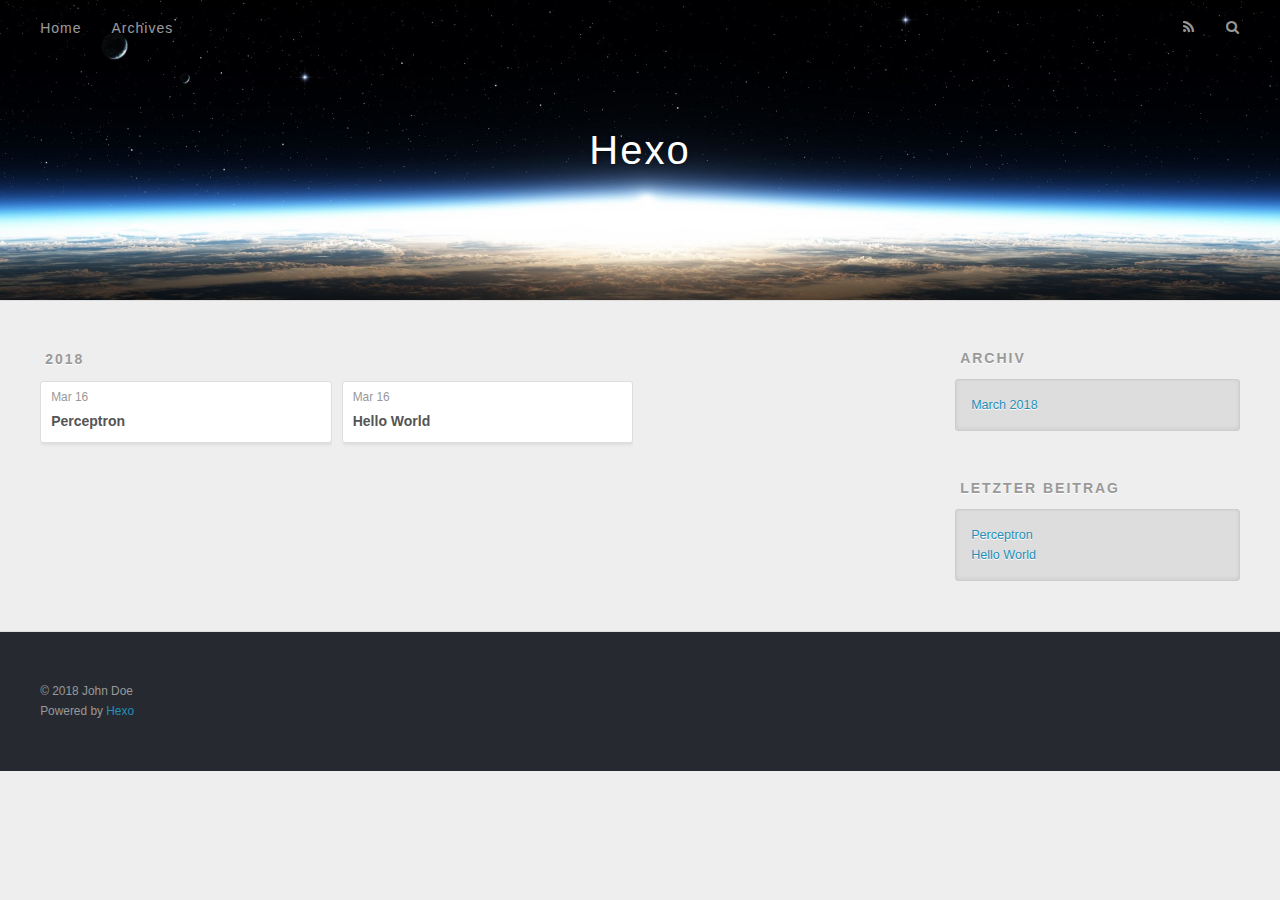
==== archives/index.html @ eaf39b30 "Site updated: 2018-03-16 14:54:07" ====
<!DOCTYPE html>
<html>
<head>
  <meta charset="utf-8">
  

  
  <title>Archiv | Hexo</title>
  <meta name="viewport" content="width=device-width, initial-scale=1, maximum-scale=1">
  <meta property="og:type" content="website">
<meta property="og:title" content="Hexo">
<meta property="og:url" content="http://yoursite.com/archives/index.html">
<meta property="og:site_name" content="Hexo">
<meta name="twitter:card" content="summary">
<meta name="twitter:title" content="Hexo">
  
    <link rel="alternate" href="/atom.xml" title="Hexo" type="application/atom+xml">
  
  
    <link rel="icon" href="/favicon.png">
  
  
    <link href="//fonts.googleapis.com/css?family=Source+Code+Pro" rel="stylesheet" type="text/css">
  
  <link rel="stylesheet" href="/css/style.css">
</head>

<body>
  <div id="container">
    <div id="wrap">
      <header id="header">
  <div id="banner"></div>
  <div id="header-outer" class="outer">
    <div id="header-title" class="inner">
      <h1 id="logo-wrap">
        <a href="/" id="logo">Hexo</a>
      </h1>
      
    </div>
    <div id="header-inner" class="inner">
      <nav id="main-nav">
        <a id="main-nav-toggle" class="nav-icon"></a>
        
          <a class="main-nav-link" href="/">Home</a>
        
          <a class="main-nav-link" href="/archives">Archives</a>
        
      </nav>
      <nav id="sub-nav">
        
          <a id="nav-rss-link" class="nav-icon" href="/atom.xml" title="RSS Feed"></a>
        
        <a id="nav-search-btn" class="nav-icon" title="Suche"></a>
      </nav>
      <div id="search-form-wrap">
        <form action="//google.com/search" method="get" accept-charset="UTF-8" class="search-form"><input type="search" name="q" class="search-form-input" placeholder="Search"><button type="submit" class="search-form-submit">&#xF002;</button><input type="hidden" name="sitesearch" value="http://yoursite.com"></form>
      </div>
    </div>
  </div>
</header>
      <div class="outer">
        <section id="main">
  
  
    
    
      
      
      <section class="archives-wrap">
        <div class="archive-year-wrap">
          <a href="/archives/2018" class="archive-year">2018</a>
        </div>
        <div class="archives">
    
    <article class="archive-article archive-type-post">
  <div class="archive-article-inner">
    <header class="archive-article-header">
      <a href="/2018/03/16/Perceptron/" class="archive-article-date">
  <time datetime="2018-03-16T06:49:03.000Z" itemprop="datePublished">Mar 16</time>
</a>
      
  
    <h1 itemprop="name">
      <a class="archive-article-title" href="/2018/03/16/Perceptron/">Perceptron</a>
    </h1>
  

    </header>
  </div>
</article>
  
    
    
    <article class="archive-article archive-type-post">
  <div class="archive-article-inner">
    <header class="archive-article-header">
      <a href="/2018/03/16/hello-world/" class="archive-article-date">
  <time datetime="2018-03-16T02:25:37.975Z" itemprop="datePublished">Mar 16</time>
</a>
      
  
    <h1 itemprop="name">
      <a class="archive-article-title" href="/2018/03/16/hello-world/">Hello World</a>
    </h1>
  

    </header>
  </div>
</article>
  
  
    </div></section>
  


</section>
        
          <aside id="sidebar">
  
    

  
    

  
    
  
    
  <div class="widget-wrap">
    <h3 class="widget-title">Archiv</h3>
    <div class="widget">
      <ul class="archive-list"><li class="archive-list-item"><a class="archive-list-link" href="/archives/2018/03/">March 2018</a></li></ul>
    </div>
  </div>


  
    
  <div class="widget-wrap">
    <h3 class="widget-title">letzter Beitrag</h3>
    <div class="widget">
      <ul>
        
          <li>
            <a href="/2018/03/16/Perceptron/">Perceptron</a>
          </li>
        
          <li>
            <a href="/2018/03/16/hello-world/">Hello World</a>
          </li>
        
      </ul>
    </div>
  </div>

  
</aside>
        
      </div>
      <footer id="footer">
  
  <div class="outer">
    <div id="footer-info" class="inner">
      &copy; 2018 John Doe<br>
      Powered by <a href="http://hexo.io/" target="_blank">Hexo</a>
    </div>
  </div>
</footer>
    </div>
    <nav id="mobile-nav">
  
    <a href="/" class="mobile-nav-link">Home</a>
  
    <a href="/archives" class="mobile-nav-link">Archives</a>
  
</nav>
    

<script src="//ajax.googleapis.com/ajax/libs/jquery/2.0.3/jquery.min.js"></script>


  <link rel="stylesheet" href="/fancybox/jquery.fancybox.css">
  <script src="/fancybox/jquery.fancybox.pack.js"></script>


<script src="/js/script.js"></script>



  </div>
</body>
</html>
---- css/style.css ----
body {
  width: 100%;
}
body:before,
body:after {
  content: "";
  display: table;
}
body:after {
  clear: both;
}
html,
body,
div,
span,
applet,
object,
iframe,
h1,
h2,
h3,
h4,
h5,
h6,
p,
blockquote,
pre,
a,
abbr,
acronym,
address,
big,
cite,
code,
del,
dfn,
em,
img,
ins,
kbd,
q,
s,
samp,
small,
strike,
strong,
sub,
sup,
tt,
var,
dl,
dt,
dd,
ol,
ul,
li,
fieldset,
form,
label,
legend,
table,
caption,
tbody,
tfoot,
thead,
tr,
th,
td {
  margin: 0;
  padding: 0;
  border: 0;
  outline: 0;
  font-weight: inherit;
  font-style: inherit;
  font-family: inherit;
  font-size: 100%;
  vertical-align: baseline;
}
body {
  line-height: 1;
  color: #000;
  background: #fff;
}
ol,
ul {
  list-style: none;
}
table {
  border-collapse: separate;
  border-spacing: 0;
  vertical-align: middle;
}
caption,
th,
td {
  text-align: left;
  font-weight: normal;
  vertical-align: middle;
}
a img {
  border: none;
}
input,
button {
  margin: 0;
  padding: 0;
}
input::-moz-focus-inner,
button::-moz-focus-inner {
  border: 0;
  padding: 0;
}
@font-face {
  font-family: FontAwesome;
  font-style: normal;
  font-weight: normal;
  src: url("fonts/fontawesome-webfont.eot?v=#4.0.3");
  src: url("fonts/fontawesome-webfont.eot?#iefix&v=#4.0.3") format("embedded-opentype"), url("fonts/fontawesome-webfont.woff?v=#4.0.3") format("woff"), url("fonts/fontawesome-webfont.ttf?v=#4.0.3") format("truetype"), url("fonts/fontawesome-webfont.svg#fontawesomeregular?v=#4.0.3") format("svg");
}
html,
body,
#container {
  height: 100%;
}
body {
  background: #eee;
  font: 14px -apple-system, BlinkMacSystemFont, "Segoe UI", "Roboto", "Oxygen", "Ubuntu", "Cantarell", "Fira Sans", "Droid Sans", "Helvetica Neue", sans-serif;
  -webkit-text-size-adjust: 100%;
}
.outer {
  max-width: 1220px;
  margin: 0 auto;
  padding: 0 20px;
}
.outer:before,
.outer:after {
  content: "";
  display: table;
}
.outer:after {
  clear: both;
}
.inner {
  display: inline;
  float: left;
  width: 98.33333333333333%;
  margin: 0 0.833333333333333%;
}
.left,
.alignleft {
  float: left;
}
.right,
.alignright {
  float: right;
}
.clear {
  clear: both;
}
#container {
  position: relative;
}
.mobile-nav-on {
  overflow: hidden;
}
#wrap {
  height: 100%;
  width: 100%;
  position: absolute;
  top: 0;
  left: 0;
  -webkit-transition: 0.2s ease-out;
  -moz-transition: 0.2s ease-out;
  -ms-transition: 0.2s ease-out;
  transition: 0.2s ease-out;
  z-index: 1;
  background: #eee;
}
.mobile-nav-on #wrap {
  left: 280px;
}
@media screen and (min-width: 768px) {
  #main {
    display: inline;
    float: left;
    width: 73.33333333333333%;
    margin: 0 0.833333333333333%;
  }
}
.article-date,
.article-category-link,
.archive-year,
.widget-title {
  text-decoration: none;
  text-transform: uppercase;
  letter-spacing: 2px;
  color: #999;
  margin-bottom: 1em;
  margin-left: 5px;
  line-height: 1em;
  text-shadow: 0 1px #fff;
  font-weight: bold;
}
.article-inner,
.archive-article-inner {
  background: #fff;
  -webkit-box-shadow: 1px 2px 3px #ddd;
  box-shadow: 1px 2px 3px #ddd;
  border: 1px solid #ddd;
  border-radius: 3px;
}
.article-entry h1,
.widget h1 {
  font-size: 2em;
}
.article-entry h2,
.widget h2 {
  font-size: 1.5em;
}
.article-entry h3,
.widget h3 {
  font-size: 1.3em;
}
.article-entry h4,
.widget h4 {
  font-size: 1.2em;
}
.article-entry h5,
.widget h5 {
  font-size: 1em;
}
.article-entry h6,
.widget h6 {
  font-size: 1em;
  color: #999;
}
.article-entry hr,
.widget hr {
  border: 1px dashed #ddd;
}
.article-entry strong,
.widget strong {
  font-weight: bold;
}
.article-entry em,
.widget em,
.article-entry cite,
.widget cite {
  font-style: italic;
}
.article-entry sup,
.widget sup,
.article-entry sub,
.widget sub {
  font-size: 0.75em;
  line-height: 0;
  position: relative;
  vertical-align: baseline;
}
.article-entry sup,
.widget sup {
  top: -0.5em;
}
.article-entry sub,
.widget sub {
  bottom: -0.2em;
}
.article-entry small,
.widget small {
  font-size: 0.85em;
}
.article-entry acronym,
.widget acronym,
.article-entry abbr,
.widget abbr {
  border-bottom: 1px dotted;
}
.article-entry ul,
.widget ul,
.article-entry ol,
.widget ol,
.article-entry dl,
.widget dl {
  margin: 0 20px;
  line-height: 1.6em;
}
.article-entry ul ul,
.widget ul ul,
.article-entry ol ul,
.widget ol ul,
.article-entry ul ol,
.widget ul ol,
.article-entry ol ol,
.widget ol ol {
  margin-top: 0;
  margin-bottom: 0;
}
.article-entry ul,
.widget ul {
  list-style: disc;
}
.article-entry ol,
.widget ol {
  list-style: decimal;
}
.article-entry dt,
.widget dt {
  font-weight: bold;
}
#header {
  height: 300px;
  position: relative;
  border-bottom: 1px solid #ddd;
}
#header:before,
#header:after {
  content: "";
  position: absolute;
  left: 0;
  right: 0;
  height: 40px;
}
#header:before {
  top: 0;
  background: -webkit-linear-gradient(rgba(0,0,0,0.2), transparent);
  background: -moz-linear-gradient(rgba(0,0,0,0.2), transparent);
  background: -ms-linear-gradient(rgba(0,0,0,0.2), transparent);
  background: linear-gradient(rgba(0,0,0,0.2), transparent);
}
#header:after {
  bottom: 0;
  background: -webkit-linear-gradient(transparent, rgba(0,0,0,0.2));
  background: -moz-linear-gradient(transparent, rgba(0,0,0,0.2));
  background: -ms-linear-gradient(transparent, rgba(0,0,0,0.2));
  background: linear-gradient(transparent, rgba(0,0,0,0.2));
}
#header-outer {
  height: 100%;
  position: relative;
}
#header-inner {
  position: relative;
  overflow: hidden;
}
#banner {
  position: absolute;
  top: 0;
  left: 0;
  width: 100%;
  height: 100%;
  background: url("images/banner.jpg") center #000;
  -webkit-background-size: cover;
  -moz-background-size: cover;
  background-size: cover;
  z-index: -1;
}
#header-title {
  text-align: center;
  height: 40px;
  position: absolute;
  top: 50%;
  left: 0;
  margin-top: -20px;
}
#logo,
#subtitle {
  text-decoration: none;
  color: #fff;
  font-weight: 300;
  text-shadow: 0 1px 4px rgba(0,0,0,0.3);
}
#logo {
  font-size: 40px;
  line-height: 40px;
  letter-spacing: 2px;
}
#subtitle {
  font-size: 16px;
  line-height: 16px;
  letter-spacing: 1px;
}
#subtitle-wrap {
  margin-top: 16px;
}
#main-nav {
  float: left;
  margin-left: -15px;
}
.nav-icon,
.main-nav-link {
  float: left;
  color: #fff;
  opacity: 0.6;
  text-decoration: none;
  text-shadow: 0 1px rgba(0,0,0,0.2);
  -webkit-transition: opacity 0.2s;
  -moz-transition: opacity 0.2s;
  -ms-transition: opacity 0.2s;
  transition: opacity 0.2s;
  display: block;
  padding: 20px 15px;
}
.nav-icon:hover,
.main-nav-link:hover {
  opacity: 1;
}
.nav-icon {
  font-family: FontAwesome;
  text-align: center;
  font-size: 14px;
  width: 14px;
  height: 14px;
  padding: 20px 15px;
  position: relative;
  cursor: pointer;
}
.main-nav-link {
  font-weight: 300;
  letter-spacing: 1px;
}
@media screen and (max-width: 479px) {
  .main-nav-link {
    display: none;
  }
}
#main-nav-toggle {
  display: none;
}
#main-nav-toggle:before {
  content: "\f0c9";
}
@media screen and (max-width: 479px) {
  #main-nav-toggle {
    display: block;
  }
}
#sub-nav {
  float: right;
  margin-right: -15px;
}
#nav-rss-link:before {
  content: "\f09e";
}
#nav-search-btn:before {
  content: "\f002";
}
#search-form-wrap {
  position: absolute;
  top: 15px;
  width: 150px;
  height: 30px;
  right: -150px;
  opacity: 0;
  -webkit-transition: 0.2s ease-out;
  -moz-transition: 0.2s ease-out;
  -ms-transition: 0.2s ease-out;
  transition: 0.2s ease-out;
}
#search-form-wrap.on {
  opacity: 1;
  right: 0;
}
@media screen and (max-width: 479px) {
  #search-form-wrap {
    width: 100%;
    right: -100%;
  }
}
.search-form {
  position: absolute;
  top: 0;
  left: 0;
  right: 0;
  background: #fff;
  padding: 5px 15px;
  border-radius: 15px;
  -webkit-box-shadow: 0 0 10px rgba(0,0,0,0.3);
  box-shadow: 0 0 10px rgba(0,0,0,0.3);
}
.search-form-input {
  border: none;
  background: none;
  color: #555;
  width: 100%;
  font: 13px -apple-system, BlinkMacSystemFont, "Segoe UI", "Roboto", "Oxygen", "Ubuntu", "Cantarell", "Fira Sans", "Droid Sans", "Helvetica Neue", sans-serif;
  outline: none;
}
.search-form-input::-webkit-search-results-decoration,
.search-form-input::-webkit-search-cancel-button {
  -webkit-appearance: none;
}
.search-form-submit {
  position: absolute;
  top: 50%;
  right: 10px;
  margin-top: -7px;
  font: 13px FontAwesome;
  border: none;
  background: none;
  color: #bbb;
  cursor: pointer;
}
.search-form-submit:hover,
.search-form-submit:focus {
  color: #777;
}
.article {
  margin: 50px 0;
}
.article-inner {
  overflow: hidden;
}
.article-meta:before,
.article-meta:after {
  content: "";
  display: table;
}
.article-meta:after {
  clear: both;
}
.article-date {
  float: left;
}
.article-category {
  float: left;
  line-height: 1em;
  color: #ccc;
  text-shadow: 0 1px #fff;
  margin-left: 8px;
}
.article-category:before {
  content: "\2022";
}
.article-category-link {
  margin: 0 12px 1em;
}
.article-header {
  padding: 20px 20px 0;
}
.article-title {
  text-decoration: none;
  font-size: 2em;
  font-weight: bold;
  color: #555;
  line-height: 1.1em;
  -webkit-transition: color 0.2s;
  -moz-transition: color 0.2s;
  -ms-transition: color 0.2s;
  transition: color 0.2s;
}
a.article-title:hover {
  color: #258fb8;
}
.article-entry {
  color: #555;
  padding: 0 20px;
}
.article-entry:before,
.article-entry:after {
  content: "";
  display: table;
}
.article-entry:after {
  clear: both;
}
.article-entry p,
.article-entry table {
  line-height: 1.6em;
  margin: 1.6em 0;
}
.article-entry h1,
.article-entry h2,
.article-entry h3,
.article-entry h4,
.article-entry h5,
.article-entry h6 {
  font-weight: bold;
}
.article-entry h1,
.article-entry h2,
.article-entry h3,
.article-entry h4,
.article-entry h5,
.article-entry h6 {
  line-height: 1.1em;
  margin: 1.1em 0;
}
.article-entry a {
  color: #258fb8;
  text-decoration: none;
}
.article-entry a:hover {
  text-decoration: underline;
}
.article-entry ul,
.article-entry ol,
.article-entry dl {
  margin-top: 1.6em;
  margin-bottom: 1.6em;
}
.article-entry img,
.article-entry video {
  max-width: 100%;
  height: auto;
  display: block;
  margin: auto;
}
.article-entry iframe {
  border: none;
}
.article-entry table {
  width: 100%;
  border-collapse: collapse;
  border-spacing: 0;
}
.article-entry th {
  font-weight: bold;
  border-bottom: 3px solid #ddd;
  padding-bottom: 0.5em;
}
.article-entry td {
  border-bottom: 1px solid #ddd;
  padding: 10px 0;
}
.article-entry blockquote {
  font-family: Georgia, "Times New Roman", serif;
  font-size: 1.4em;
  margin: 1.6em 20px;
  text-align: center;
}
.article-entry blockquote footer {
  font-size: 14px;
  margin: 1.6em 0;
  font-family: -apple-system, BlinkMacSystemFont, "Segoe UI", "Roboto", "Oxygen", "Ubuntu", "Cantarell", "Fira Sans", "Droid Sans", "Helvetica Neue", sans-serif;
}
.article-entry blockquote footer cite:before {
  content: "—";
  padding: 0 0.5em;
}
.article-entry .pullquote {
  text-align: left;
  width: 45%;
  margin: 0;
}
.article-entry .pullquote.left {
  margin-left: 0.5em;
  margin-right: 1em;
}
.article-entry .pullquote.right {
  margin-right: 0.5em;
  margin-left: 1em;
}
.article-entry .caption {
  color: #999;
  display: block;
  font-size: 0.9em;
  margin-top: 0.5em;
  position: relative;
  text-align: center;
}
.article-entry .video-container {
  position: relative;
  padding-top: 56.25%;
  height: 0;
  overflow: hidden;
}
.article-entry .video-container iframe,
.article-entry .video-container object,
.article-entry .video-container embed {
  position: absolute;
  top: 0;
  left: 0;
  width: 100%;
  height: 100%;
  margin-top: 0;
}
.article-more-link a {
  display: inline-block;
  line-height: 1em;
  padding: 6px 15px;
  border-radius: 15px;
  background: #eee;
  color: #999;
  text-shadow: 0 1px #fff;
  text-decoration: none;
}
.article-more-link a:hover {
  background: #258fb8;
  color: #fff;
  text-decoration: none;
  text-shadow: 0 1px #1e7293;
}
.article-footer {
  font-size: 0.85em;
  line-height: 1.6em;
  border-top: 1px solid #ddd;
  padding-top: 1.6em;
  margin: 0 20px 20px;
}
.article-footer:before,
.article-footer:after {
  content: "";
  display: table;
}
.article-footer:after {
  clear: both;
}
.article-footer a {
  color: #999;
  text-decoration: none;
}
.article-footer a:hover {
  color: #555;
}
.article-tag-list-item {
  float: left;
  margin-right: 10px;
}
.article-tag-list-link:before {
  content: "#";
}
.article-comment-link {
  float: right;
}
.article-comment-link:before {
  content: "\f075";
  font-family: FontAwesome;
  padding-right: 8px;
}
.article-share-link {
  cursor: pointer;
  float: right;
  margin-left: 20px;
}
.article-share-link:before {
  content: "\f064";
  font-family: FontAwesome;
  padding-right: 6px;
}
#article-nav {
  position: relative;
}
#article-nav:before,
#article-nav:after {
  content: "";
  display: table;
}
#article-nav:after {
  clear: both;
}
@media screen and (min-width: 768px) {
  #article-nav {
    margin: 50px 0;
  }
  #article-nav:before {
    width: 8px;
    height: 8px;
    position: absolute;
    top: 50%;
    left: 50%;
    margin-top: -4px;
    margin-left: -4px;
    content: "";
    border-radius: 50%;
    background: #ddd;
    -webkit-box-shadow: 0 1px 2px #fff;
    box-shadow: 0 1px 2px #fff;
  }
}
.article-nav-link-wrap {
  text-decoration: none;
  text-shadow: 0 1px #fff;
  color: #999;
  -webkit-box-sizing: border-box;
  -moz-box-sizing: border-box;
  box-sizing: border-box;
  margin-top: 50px;
  text-align: center;
  display: block;
}
.article-nav-link-wrap:hover {
  color: #555;
}
@media screen and (min-width: 768px) {
  .article-nav-link-wrap {
    width: 50%;
    margin-top: 0;
  }
}
@media screen and (min-width: 768px) {
  #article-nav-newer {
    float: left;
    text-align: right;
    padding-right: 20px;
  }
}
@media screen and (min-width: 768px) {
  #article-nav-older {
    float: right;
    text-align: left;
    padding-left: 20px;
  }
}
.article-nav-caption {
  text-transform: uppercase;
  letter-spacing: 2px;
  color: #ddd;
  line-height: 1em;
  font-weight: bold;
}
#article-nav-newer .article-nav-caption {
  margin-right: -2px;
}
.article-nav-title {
  font-size: 0.85em;
  line-height: 1.6em;
  margin-top: 0.5em;
}
.article-share-box {
  position: absolute;
  display: none;
  background: #fff;
  -webkit-box-shadow: 1px 2px 10px rgba(0,0,0,0.2);
  box-shadow: 1px 2px 10px rgba(0,0,0,0.2);
  border-radius: 3px;
  margin-left: -145px;
  overflow: hidden;
  z-index: 1;
}
.article-share-box.on {
  display: block;
}
.article-share-input {
  width: 100%;
  background: none;
  -webkit-box-sizing: border-box;
  -moz-box-sizing: border-box;
  box-sizing: border-box;
  font: 14px -apple-system, BlinkMacSystemFont, "Segoe UI", "Roboto", "Oxygen", "Ubuntu", "Cantarell", "Fira Sans", "Droid Sans", "Helvetica Neue", sans-serif;
  padding: 0 15px;
  color: #555;
  outline: none;
  border: 1px solid #ddd;
  border-radius: 3px 3px 0 0;
  height: 36px;
  line-height: 36px;
}
.article-share-links {
  background: #eee;
}
.article-share-links:before,
.article-share-links:after {
  content: "";
  display: table;
}
.article-share-links:after {
  clear: both;
}
.article-share-twitter,
.article-share-facebook,
.article-share-pinterest,
.article-share-google {
  width: 50px;
  height: 36px;
  display: block;
  float: left;
  position: relative;
  color: #999;
  text-shadow: 0 1px #fff;
}
.article-share-twitter:before,
.article-share-facebook:before,
.article-share-pinterest:before,
.article-share-google:before {
  font-size: 20px;
  font-family: FontAwesome;
  width: 20px;
  height: 20px;
  position: absolute;
  top: 50%;
  left: 50%;
  margin-top: -10px;
  margin-left: -10px;
  text-align: center;
}
.article-share-twitter:hover,
.article-share-facebook:hover,
.article-share-pinterest:hover,
.article-share-google:hover {
  color: #fff;
}
.article-share-twitter:before {
  content: "\f099";
}
.article-share-twitter:hover {
  background: #00aced;
  text-shadow: 0 1px #008abe;
}
.article-share-facebook:before {
  content: "\f09a";
}
.article-share-facebook:hover {
  background: #3b5998;
  text-shadow: 0 1px #2f477a;
}
.article-share-pinterest:before {
  content: "\f0d2";
}
.article-share-pinterest:hover {
  background: #cb2027;
  text-shadow: 0 1px #a21a1f;
}
.article-share-google:before {
  content: "\f0d5";
}
.article-share-google:hover {
  background: #dd4b39;
  text-shadow: 0 1px #be3221;
}
.article-gallery {
  background: #000;
  position: relative;
}
.article-gallery-photos {
  position: relative;
  overflow: hidden;
}
.article-gallery-img {
  display: none;
  max-width: 100%;
}
.article-gallery-img:first-child {
  display: block;
}
.article-gallery-img.loaded {
  position: absolute;
  display: block;
}
.article-gallery-img img {
  display: block;
  max-width: 100%;
  margin: 0 auto;
}
#comments {
  background: #fff;
  -webkit-box-shadow: 1px 2px 3px #ddd;
  box-shadow: 1px 2px 3px #ddd;
  padding: 20px;
  border: 1px solid #ddd;
  border-radius: 3px;
  margin: 50px 0;
}
#comments a {
  color: #258fb8;
}
.archives-wrap {
  margin: 50px 0;
}
.archives:before,
.archives:after {
  content: "";
  display: table;
}
.archives:after {
  clear: both;
}
.archive-year-wrap {
  margin-bottom: 1em;
}
.archives {
  -webkit-column-gap: 10px;
  -moz-column-gap: 10px;
  column-gap: 10px;
}
@media screen and (min-width: 480px) and (max-width: 767px) {
  .archives {
    -webkit-column-count: 2;
    -moz-column-count: 2;
    column-count: 2;
  }
}
@media screen and (min-width: 768px) {
  .archives {
    -webkit-column-count: 3;
    -moz-column-count: 3;
    column-count: 3;
  }
}
.archive-article {
  -webkit-column-break-inside: avoid;
  page-break-inside: avoid;
  overflow: hidden;
  break-inside: avoid-column;
}
.archive-article-inner {
  padding: 10px;
  margin-bottom: 15px;
}
.archive-article-title {
  text-decoration: none;
  font-weight: bold;
  color: #555;
  -webkit-transition: color 0.2s;
  -moz-transition: color 0.2s;
  -ms-transition: color 0.2s;
  transition: color 0.2s;
  line-height: 1.6em;
}
.archive-article-title:hover {
  color: #258fb8;
}
.archive-article-footer {
  margin-top: 1em;
}
.archive-article-date {
  color: #999;
  text-decoration: none;
  font-size: 0.85em;
  line-height: 1em;
  margin-bottom: 0.5em;
  display: block;
}
#page-nav {
  margin: 50px auto;
  background: #fff;
  -webkit-box-shadow: 1px 2px 3px #ddd;
  box-shadow: 1px 2px 3px #ddd;
  border: 1px solid #ddd;
  border-radius: 3px;
  text-align: center;
  color: #999;
  overflow: hidden;
}
#page-nav:before,
#page-nav:after {
  content: "";
  display: table;
}
#page-nav:after {
  clear: both;
}
#page-nav a,
#page-nav span {
  padding: 10px 20px;
  line-height: 1;
  height: 2ex;
}
#page-nav a {
  color: #999;
  text-decoration: none;
}
#page-nav a:hover {
  background: #999;
  color: #fff;
}
#page-nav .prev {
  float: left;
}
#page-nav .next {
  float: right;
}
#page-nav .page-number {
  display: inline-block;
}
@media screen and (max-width: 479px) {
  #page-nav .page-number {
    display: none;
  }
}
#page-nav .current {
  color: #555;
  font-weight: bold;
}
#page-nav .space {
  color: #ddd;
}
#footer {
  background: #262a30;
  padding: 50px 0;
  border-top: 1px solid #ddd;
  color: #999;
}
#footer a {
  color: #258fb8;
  text-decoration: none;
}
#footer a:hover {
  text-decoration: underline;
}
#footer-info {
  line-height: 1.6em;
  font-size: 0.85em;
}
.article-entry pre,
.article-entry .highlight {
  background: #2d2d2d;
  margin: 0 -20px;
  padding: 15px 20px;
  border-style: solid;
  border-color: #ddd;
  border-width: 1px 0;
  overflow: auto;
  color: #ccc;
  line-height: 22.400000000000002px;
}
.article-entry .highlight .gutter pre,
.article-entry .gist .gist-file .gist-data .line-numbers {
  color: #666;
  font-size: 0.85em;
}
.article-entry pre,
.article-entry code {
  font-family: "Source Code Pro", Consolas, Monaco, Menlo, Consolas, monospace;
}
.article-entry code {
  background: #eee;
  text-shadow: 0 1px #fff;
  padding: 0 0.3em;
}
.article-entry pre code {
  background: none;
  text-shadow: none;
  padding: 0;
}
.article-entry .highlight pre {
  border: none;
  margin: 0;
  padding: 0;
}
.article-entry .highlight table {
  margin: 0;
  width: auto;
}
.article-entry .highlight td {
  border: none;
  padding: 0;
}
.article-entry .highlight figcaption {
  font-size: 0.85em;
  color: #999;
  line-height: 1em;
  margin-bottom: 1em;
}
.article-entry .highlight figcaption:before,
.article-entry .highlight figcaption:after {
  content: "";
  display: table;
}
.article-entry .highlight figcaption:after {
  clear: both;
}
.article-entry .highlight figcaption a {
  float: right;
}
.article-entry .highlight .gutter pre {
  text-align: right;
  padding-right: 20px;
}
.article-entry .highlight .line {
  height: 22.400000000000002px;
}
.article-entry .highlight .line.marked {
  background: #515151;
}
.article-entry .gist {
  margin: 0 -20px;
  border-style: solid;
  border-color: #ddd;
  border-width: 1px 0;
  background: #2d2d2d;
  padding: 15px 20px 15px 0;
}
.article-entry .gist .gist-file {
  border: none;
  font-family: "Source Code Pro", Consolas, Monaco, Menlo, Consolas, monospace;
  margin: 0;
}
.article-entry .gist .gist-file .gist-data {
  background: none;
  border: none;
}
.article-entry .gist .gist-file .gist-data .line-numbers {
  background: none;
  border: none;
  padding: 0 20px 0 0;
}
.article-entry .gist .gist-file .gist-data .line-data {
  padding: 0 !important;
}
.article-entry .gist .gist-file .highlight {
  margin: 0;
  padding: 0;
  border: none;
}
.article-entry .gist .gist-file .gist-meta {
  background: #2d2d2d;
  color: #999;
  font: 0.85em -apple-system, BlinkMacSystemFont, "Segoe UI", "Roboto", "Oxygen", "Ubuntu", "Cantarell", "Fira Sans", "Droid Sans", "Helvetica Neue", sans-serif;
  text-shadow: 0 0;
  padding: 0;
  margin-top: 1em;
  margin-left: 20px;
}
.article-entry .gist .gist-file .gist-meta a {
  color: #258fb8;
  font-weight: normal;
}
.article-entry .gist .gist-file .gist-meta a:hover {
  text-decoration: underline;
}
pre .comment,
pre .title {
  color: #999;
}
pre .variable,
pre .attribute,
pre .tag,
pre .regexp,
pre .ruby .constant,
pre .xml .tag .title,
pre .xml .pi,
pre .xml .doctype,
pre .html .doctype,
pre .css .id,
pre .css .class,
pre .css .pseudo {
  color: #f2777a;
}
pre .number,
pre .preprocessor,
pre .built_in,
pre .literal,
pre .params,
pre .constant {
  color: #f99157;
}
pre .class,
pre .ruby .class .title,
pre .css .rules .attribute {
  color: #9c9;
}
pre .string,
pre .value,
pre .inheritance,
pre .header,
pre .ruby .symbol,
pre .xml .cdata {
  color: #9c9;
}
pre .css .hexcolor {
  color: #6cc;
}
pre .function,
pre .python .decorator,
pre .python .title,
pre .ruby .function .title,
pre .ruby .title .keyword,
pre .perl .sub,
pre .javascript .title,
pre .coffeescript .title {
  color: #69c;
}
pre .keyword,
pre .javascript .function {
  color: #c9c;
}
@media screen and (max-width: 479px) {
  #mobile-nav {
    position: absolute;
    top: 0;
    left: 0;
    width: 280px;
    height: 100%;
    background: #191919;
    border-right: 1px solid #fff;
  }
}
@media screen and (max-width: 479px) {
  .mobile-nav-link {
    display: block;
    color: #999;
    text-decoration: none;
    padding: 15px 20px;
    font-weight: bold;
  }
  .mobile-nav-link:hover {
    color: #fff;
  }
}
@media screen and (min-width: 768px) {
  #sidebar {
    display: inline;
    float: left;
    width: 23.333333333333332%;
    margin: 0 0.833333333333333%;
  }
}
.widget-wrap {
  margin: 50px 0;
}
.widget {
  color: #777;
  text-shadow: 0 1px #fff;
  background: #ddd;
  -webkit-box-shadow: 0 -1px 4px #ccc inset;
  box-shadow: 0 -1px 4px #ccc inset;
  border: 1px solid #ccc;
  padding: 15px;
  border-radius: 3px;
}
.widget a {
  color: #258fb8;
  text-decoration: none;
}
.widget a:hover {
  text-decoration: underline;
}
.widget ul ul,
.widget ol ul,
.widget dl ul,
.widget ul ol,
.widget ol ol,
.widget dl ol,
.widget ul dl,
.widget ol dl,
.widget dl dl {
  margin-left: 15px;
  list-style: disc;
}
.widget {
  line-height: 1.6em;
  word-wrap: break-word;
  font-size: 0.9em;
}
.widget ul,
.widget ol {
  list-style: none;
  margin: 0;
}
.widget ul ul,
.widget ol ul,
.widget ul ol,
.widget ol ol {
  margin: 0 20px;
}
.widget ul ul,
.widget ol ul {
  list-style: disc;
}
.widget ul ol,
.widget ol ol {
  list-style: decimal;
}
.category-list-count,
.tag-list-count,
.archive-list-count {
  padding-left: 5px;
  color: #999;
  font-size: 0.85em;
}
.category-list-count:before,
.tag-list-count:before,
.archive-list-count:before {
  content: "(";
}
.category-list-count:after,
.tag-list-count:after,
.archive-list-count:after {
  content: ")";
}
.tagcloud a {
  margin-right: 5px;
  display: inline-block;
}
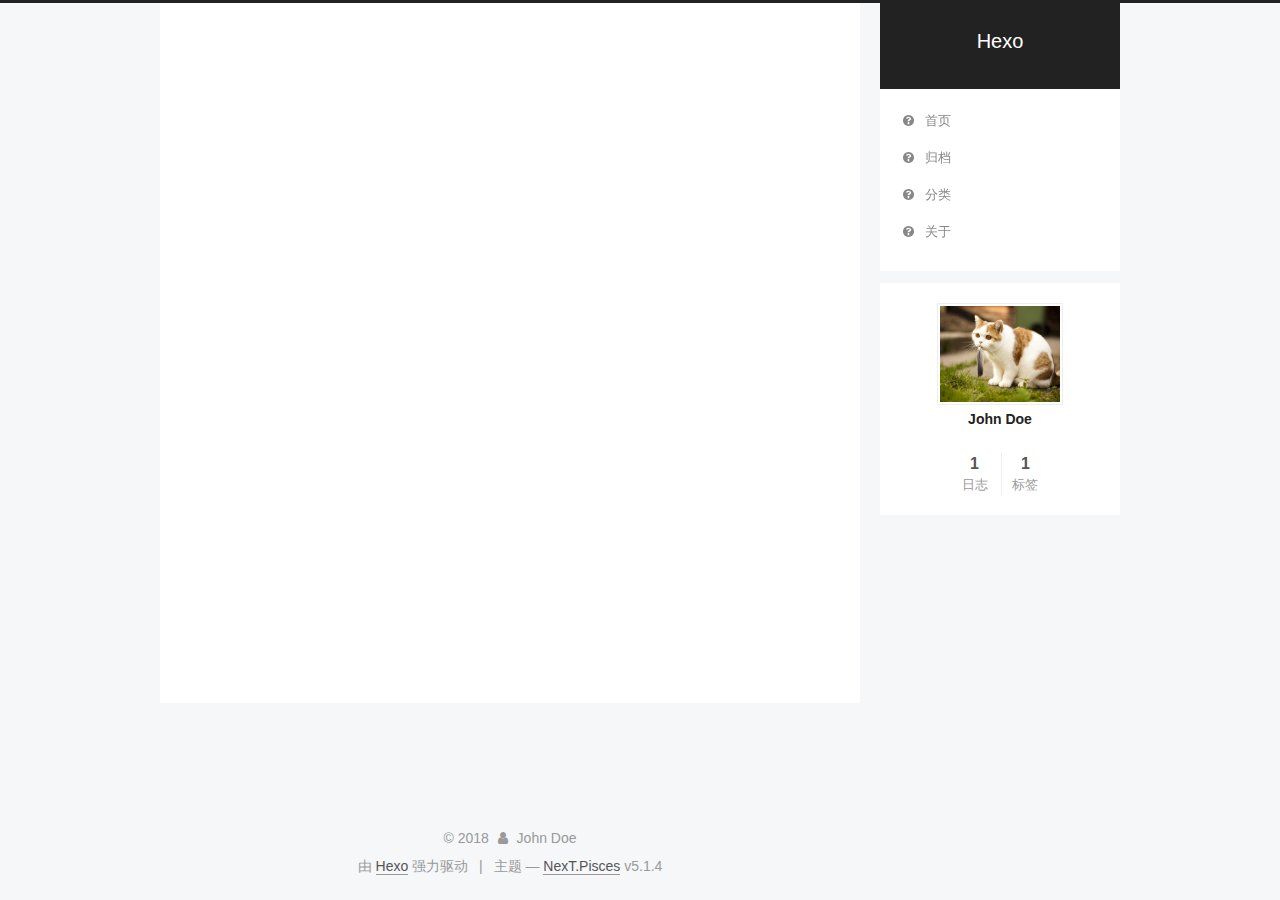
==== commit 2c8db7a6: "Site updated: 2018-03-16 15:18:19" ====
--- a/archives/index.html
+++ b/archives/index.html
@@ -1,192 +1,591 @@
 <!DOCTYPE html>
-<html>
+
+
+
+  
+
+
+<html class="theme-next pisces use-motion" lang="zh-Hans">
 <head>
-  <meta charset="utf-8">
-  
-
-  
-  <title>Archiv | Hexo</title>
-  <meta name="viewport" content="width=device-width, initial-scale=1, maximum-scale=1">
-  <meta property="og:type" content="website">
+  <meta charset="UTF-8"/>
+<meta http-equiv="X-UA-Compatible" content="IE=edge" />
+<meta name="viewport" content="width=device-width, initial-scale=1, maximum-scale=1"/>
+<meta name="theme-color" content="#222">
+
+
+
+
+
+
+
+
+
+<meta http-equiv="Cache-Control" content="no-transform" />
+<meta http-equiv="Cache-Control" content="no-siteapp" />
+
+
+
+
+
+
+
+
+
+
+
+
+
+
+
+
+  
+  
+  <link href="/lib/fancybox/source/jquery.fancybox.css?v=2.1.5" rel="stylesheet" type="text/css" />
+
+
+
+
+
+
+
+<link href="/lib/font-awesome/css/font-awesome.min.css?v=4.6.2" rel="stylesheet" type="text/css" />
+
+<link href="/css/main.css?v=5.1.4" rel="stylesheet" type="text/css" />
+
+
+  <link rel="apple-touch-icon" sizes="180x180" href="/images/apple-touch-icon-next.png?v=5.1.4">
+
+
+  <link rel="icon" type="image/png" sizes="32x32" href="/images/favicon-32x32-next.png?v=5.1.4">
+
+
+  <link rel="icon" type="image/png" sizes="16x16" href="/images/favicon-16x16-next.png?v=5.1.4">
+
+
+  <link rel="mask-icon" href="/images/logo.svg?v=5.1.4" color="#222">
+
+
+
+
+
+  <meta name="keywords" content="Hexo, NexT" />
+
+
+
+
+
+
+
+
+
+
+<meta property="og:type" content="website">
 <meta property="og:title" content="Hexo">
 <meta property="og:url" content="http://yoursite.com/archives/index.html">
 <meta property="og:site_name" content="Hexo">
+<meta property="og:locale" content="zh-Hans">
 <meta name="twitter:card" content="summary">
 <meta name="twitter:title" content="Hexo">
-  
-    <link rel="alternate" href="/atom.xml" title="Hexo" type="application/atom+xml">
-  
-  
-    <link rel="icon" href="/favicon.png">
-  
-  
-    <link href="//fonts.googleapis.com/css?family=Source+Code+Pro" rel="stylesheet" type="text/css">
-  
-  <link rel="stylesheet" href="/css/style.css">
+
+
+
+<script type="text/javascript" id="hexo.configurations">
+  var NexT = window.NexT || {};
+  var CONFIG = {
+    root: '/',
+    scheme: 'Pisces',
+    version: '5.1.4',
+    sidebar: {"position":"right","display":"always","offset":12,"b2t":false,"scrollpercent":false,"onmobile":false},
+    fancybox: true,
+    tabs: true,
+    motion: {"enable":true,"async":false,"transition":{"post_block":"fadeIn","post_header":"slideDownIn","post_body":"slideDownIn","coll_header":"slideLeftIn"}},
+    duoshuo: {
+      userId: '0',
+      author: '博主'
+    },
+    algolia: {
+      applicationID: '',
+      apiKey: '',
+      indexName: '',
+      hits: {"per_page":10},
+      labels: {"input_placeholder":"Search for Posts","hits_empty":"We didn't find any results for the search: ${query}","hits_stats":"${hits} results found in ${time} ms"}
+    }
+  };
+</script>
+
+
+
+  <link rel="canonical" href="http://yoursite.com/archives/"/>
+
+
+
+
+
+  <title>归档 | Hexo</title>
+  
+
+
+
+
+
+
+
+
 </head>
 
-<body>
-  <div id="container">
-    <div id="wrap">
-      <header id="header">
-  <div id="banner"></div>
-  <div id="header-outer" class="outer">
-    <div id="header-title" class="inner">
-      <h1 id="logo-wrap">
-        <a href="/" id="logo">Hexo</a>
-      </h1>
-      
+<body itemscope itemtype="http://schema.org/WebPage" lang="zh-Hans">
+
+  
+  
+    
+  
+
+  <div class="container sidebar-position-right page-archive">
+    <div class="headband"></div>
+
+    <header id="header" class="header" itemscope itemtype="http://schema.org/WPHeader">
+      <div class="header-inner"><div class="site-brand-wrapper">
+  <div class="site-meta ">
+    
+
+    <div class="custom-logo-site-title">
+      <a href="/"  class="brand" rel="start">
+        <span class="logo-line-before"><i></i></span>
+        <span class="site-title">Hexo</span>
+        <span class="logo-line-after"><i></i></span>
+      </a>
     </div>
-    <div id="header-inner" class="inner">
-      <nav id="main-nav">
-        <a id="main-nav-toggle" class="nav-icon"></a>
-        
-          <a class="main-nav-link" href="/">Home</a>
-        
-          <a class="main-nav-link" href="/archives">Archives</a>
-        
-      </nav>
-      <nav id="sub-nav">
-        
-          <a id="nav-rss-link" class="nav-icon" href="/atom.xml" title="RSS Feed"></a>
-        
-        <a id="nav-search-btn" class="nav-icon" title="Suche"></a>
-      </nav>
-      <div id="search-form-wrap">
-        <form action="//google.com/search" method="get" accept-charset="UTF-8" class="search-form"><input type="search" name="q" class="search-form-input" placeholder="Search"><button type="submit" class="search-form-submit">&#xF002;</button><input type="hidden" name="sitesearch" value="http://yoursite.com"></form>
+      
+        <p class="site-subtitle"></p>
+      
+  </div>
+
+  <div class="site-nav-toggle">
+    <button>
+      <span class="btn-bar"></span>
+      <span class="btn-bar"></span>
+      <span class="btn-bar"></span>
+    </button>
+  </div>
+</div>
+
+<nav class="site-nav">
+  
+
+  
+    <ul id="menu" class="menu">
+      
+        
+        <li class="menu-item menu-item-home">
+          <a href="/首页" rel="section">
+            
+              <i class="menu-item-icon fa fa-fw fa-question-circle"></i> <br />
+            
+            首页
+          </a>
+        </li>
+      
+        
+        <li class="menu-item menu-item-archives">
+          <a href="/归档" rel="section">
+            
+              <i class="menu-item-icon fa fa-fw fa-question-circle"></i> <br />
+            
+            归档
+          </a>
+        </li>
+      
+        
+        <li class="menu-item menu-item-categories">
+          <a href="/分类" rel="section">
+            
+              <i class="menu-item-icon fa fa-fw fa-question-circle"></i> <br />
+            
+            分类
+          </a>
+        </li>
+      
+        
+        <li class="menu-item menu-item-about">
+          <a href="/关于" rel="section">
+            
+              <i class="menu-item-icon fa fa-fw fa-question-circle"></i> <br />
+            
+            关于
+          </a>
+        </li>
+      
+
+      
+    </ul>
+  
+
+  
+</nav>
+
+
+
+ </div>
+    </header>
+
+    <main id="main" class="main">
+      <div class="main-inner">
+        <div class="content-wrap">
+          <div id="content" class="content">
+            
+
+  
+  
+  
+  <div class="post-block archive">
+    <div id="posts" class="posts-collapse">
+      <span class="archive-move-on"></span>
+
+      <span class="archive-page-counter">
+        
+        
+        
+          
+        
+        嗯..! 目前共计 1 篇日志。 继续努力。
+      </span>
+
+      
+
+        
+        
+        
+
+        
+          
+          <div class="collection-title">
+            <h1 class="archive-year" id="archive-year-2018">2018</h1>
+          </div>
+        
+        
+
+        
+
+  <article class="post post-type-normal" itemscope itemtype="http://schema.org/Article">
+    <header class="post-header">
+
+      <h2 class="post-title">
+        
+            <a class="post-title-link" href="/2018/03/16/Perceptron/" itemprop="url">
+              
+                <span itemprop="name">感知机</span>
+              
+            </a>
+        
+      </h2>
+
+      <div class="post-meta">
+        <time class="post-time" itemprop="dateCreated"
+              datetime="2018-03-16T14:49:03+08:00"
+              content="2018-03-16" >
+          03-16
+        </time>
       </div>
+
+    </header>
+  </article>
+
+
+
+      
+
     </div>
   </div>
-</header>
-      <div class="outer">
-        <section id="main">
-  
-  
-    
-    
-      
-      
-      <section class="archives-wrap">
-        <div class="archive-year-wrap">
-          <a href="/archives/2018" class="archive-year">2018</a>
+  
+  
+  
+
+  
+
+
+
+          </div>
+          
+
+
+          
+
         </div>
-        <div class="archives">
-    
-    <article class="archive-article archive-type-post">
-  <div class="archive-article-inner">
-    <header class="archive-article-header">
-      <a href="/2018/03/16/Perceptron/" class="archive-article-date">
-  <time datetime="2018-03-16T06:49:03.000Z" itemprop="datePublished">Mar 16</time>
-</a>
-      
-  
-    <h1 itemprop="name">
-      <a class="archive-article-title" href="/2018/03/16/Perceptron/">Perceptron</a>
-    </h1>
-  
-
-    </header>
-  </div>
-</article>
-  
-    
-    
-    <article class="archive-article archive-type-post">
-  <div class="archive-article-inner">
-    <header class="archive-article-header">
-      <a href="/2018/03/16/hello-world/" class="archive-article-date">
-  <time datetime="2018-03-16T02:25:37.975Z" itemprop="datePublished">Mar 16</time>
-</a>
-      
-  
-    <h1 itemprop="name">
-      <a class="archive-article-title" href="/2018/03/16/hello-world/">Hello World</a>
-    </h1>
-  
-
-    </header>
-  </div>
-</article>
-  
-  
-    </div></section>
-  
-
-
-</section>
-        
-          <aside id="sidebar">
-  
-    
-
-  
-    
-
-  
-    
-  
-    
-  <div class="widget-wrap">
-    <h3 class="widget-title">Archiv</h3>
-    <div class="widget">
-      <ul class="archive-list"><li class="archive-list-item"><a class="archive-list-link" href="/archives/2018/03/">March 2018</a></li></ul>
+        
+          
+  
+  <div class="sidebar-toggle">
+    <div class="sidebar-toggle-line-wrap">
+      <span class="sidebar-toggle-line sidebar-toggle-line-first"></span>
+      <span class="sidebar-toggle-line sidebar-toggle-line-middle"></span>
+      <span class="sidebar-toggle-line sidebar-toggle-line-last"></span>
     </div>
   </div>
 
-
-  
+  <aside id="sidebar" class="sidebar">
     
-  <div class="widget-wrap">
-    <h3 class="widget-title">letzter Beitrag</h3>
-    <div class="widget">
-      <ul>
-        
-          <li>
-            <a href="/2018/03/16/Perceptron/">Perceptron</a>
-          </li>
-        
-          <li>
-            <a href="/2018/03/16/hello-world/">Hello World</a>
-          </li>
-        
-      </ul>
+    <div class="sidebar-inner">
+
+      
+
+      
+
+      <section class="site-overview-wrap sidebar-panel sidebar-panel-active">
+        <div class="site-overview">
+          <div class="site-author motion-element" itemprop="author" itemscope itemtype="http://schema.org/Person">
+            
+              <img class="site-author-image" itemprop="image"
+                src="/images/0.jpg"
+                alt="John Doe" />
+            
+              <p class="site-author-name" itemprop="name">John Doe</p>
+              <p class="site-description motion-element" itemprop="description"></p>
+          </div>
+
+          <nav class="site-state motion-element">
+
+            
+              <div class="site-state-item site-state-posts">
+              
+                <a href="/归档">
+              
+                  <span class="site-state-item-count">1</span>
+                  <span class="site-state-item-name">日志</span>
+                </a>
+              </div>
+            
+
+            
+
+            
+              
+              
+              <div class="site-state-item site-state-tags">
+                
+                  <span class="site-state-item-count">1</span>
+                  <span class="site-state-item-name">标签</span>
+                
+              </div>
+            
+
+          </nav>
+
+          
+
+          
+
+          
+          
+
+          
+          
+
+          
+
+        </div>
+      </section>
+
+      
+
+      
+
     </div>
+  </aside>
+
+
+        
+      </div>
+    </main>
+
+    <footer id="footer" class="footer">
+      <div class="footer-inner">
+        <div class="copyright">&copy; <span itemprop="copyrightYear">2018</span>
+  <span class="with-love">
+    <i class="fa fa-user"></i>
+  </span>
+  <span class="author" itemprop="copyrightHolder">John Doe</span>
+
+  
+</div>
+
+
+  <div class="powered-by">由 <a class="theme-link" target="_blank" href="https://hexo.io">Hexo</a> 强力驱动</div>
+
+
+
+  <span class="post-meta-divider">|</span>
+
+
+
+  <div class="theme-info">主题 &mdash; <a class="theme-link" target="_blank" href="https://github.com/iissnan/hexo-theme-next">NexT.Pisces</a> v5.1.4</div>
+
+
+
+
+        
+
+
+
+
+
+
+
+        
+      </div>
+    </footer>
+
+    
+      <div class="back-to-top">
+        <i class="fa fa-arrow-up"></i>
+        
+      </div>
+    
+
+    
+
   </div>
 
   
-</aside>
-        
-      </div>
-      <footer id="footer">
-  
-  <div class="outer">
-    <div id="footer-info" class="inner">
-      &copy; 2018 John Doe<br>
-      Powered by <a href="http://hexo.io/" target="_blank">Hexo</a>
-    </div>
-  </div>
-</footer>
-    </div>
-    <nav id="mobile-nav">
-  
-    <a href="/" class="mobile-nav-link">Home</a>
-  
-    <a href="/archives" class="mobile-nav-link">Archives</a>
-  
-</nav>
-    
-
-<script src="//ajax.googleapis.com/ajax/libs/jquery/2.0.3/jquery.min.js"></script>
-
-
-  <link rel="stylesheet" href="/fancybox/jquery.fancybox.css">
-  <script src="/fancybox/jquery.fancybox.pack.js"></script>
-
-
-<script src="/js/script.js"></script>
-
-
-
-  </div>
+
+<script type="text/javascript">
+  if (Object.prototype.toString.call(window.Promise) !== '[object Function]') {
+    window.Promise = null;
+  }
+</script>
+
+
+
+
+
+
+
+
+
+  
+
+
+
+
+
+
+
+
+
+
+
+
+  
+  
+    <script type="text/javascript" src="/lib/jquery/index.js?v=2.1.3"></script>
+  
+
+  
+  
+    <script type="text/javascript" src="/lib/fastclick/lib/fastclick.min.js?v=1.0.6"></script>
+  
+
+  
+  
+    <script type="text/javascript" src="/lib/jquery_lazyload/jquery.lazyload.js?v=1.9.7"></script>
+  
+
+  
+  
+    <script type="text/javascript" src="/lib/velocity/velocity.min.js?v=1.2.1"></script>
+  
+
+  
+  
+    <script type="text/javascript" src="/lib/velocity/velocity.ui.min.js?v=1.2.1"></script>
+  
+
+  
+  
+    <script type="text/javascript" src="/lib/fancybox/source/jquery.fancybox.pack.js?v=2.1.5"></script>
+  
+
+
+  
+
+
+  <script type="text/javascript" src="/js/src/utils.js?v=5.1.4"></script>
+
+  <script type="text/javascript" src="/js/src/motion.js?v=5.1.4"></script>
+
+
+
+  
+  
+
+
+  <script type="text/javascript" src="/js/src/affix.js?v=5.1.4"></script>
+
+  <script type="text/javascript" src="/js/src/schemes/pisces.js?v=5.1.4"></script>
+
+
+
+  
+
+  
+
+
+  <script type="text/javascript" src="/js/src/bootstrap.js?v=5.1.4"></script>
+
+
+
+  
+
+
+  
+
+
+
+
+	
+
+
+
+
+
+  
+
+
+
+
+
+  
+
+
+
+
+
+
+
+
+
+
+
+
+  
+
+
+
+
+
+  
+
+  
+
+  
+
+  
+  
+
+  
+
+  
+
+  
+
 </body>
-</html>+</html>
--- a/css/main.css
+++ b/css/main.css
@@ -0,0 +1,2992 @@
+/* normalize.css v3.0.2 | MIT License | git.io/normalize */
+html {
+  font-family: sans-serif; /* 1 */
+  -ms-text-size-adjust: 100%; /* 2 */
+  -webkit-text-size-adjust: 100%; /* 2 */
+}
+body {
+  margin: 0;
+}
+article,
+aside,
+details,
+figcaption,
+figure,
+footer,
+header,
+hgroup,
+main,
+menu,
+nav,
+section,
+summary {
+  display: block;
+}
+audio,
+canvas,
+progress,
+video {
+  display: inline-block; /* 1 */
+  vertical-align: baseline; /* 2 */
+}
+audio:not([controls]) {
+  display: none;
+  height: 0;
+}
+[hidden],
+template {
+  display: none;
+}
+a {
+  background-color: transparent;
+}
+a:active,
+a:hover {
+  outline: 0;
+}
+abbr[title] {
+  border-bottom: 1px dotted;
+}
+b,
+strong {
+  font-weight: bold;
+}
+dfn {
+  font-style: italic;
+}
+h1 {
+  font-size: 2em;
+  margin: 0.67em 0;
+}
+mark {
+  background: #ff0;
+  color: #000;
+}
+small {
+  font-size: 80%;
+}
+sub,
+sup {
+  font-size: 75%;
+  line-height: 0;
+  position: relative;
+  vertical-align: baseline;
+}
+sup {
+  top: -0.5em;
+}
+sub {
+  bottom: -0.25em;
+}
+img {
+  border: 0;
+}
+svg:not(:root) {
+  overflow: hidden;
+}
+figure {
+  margin: 1em 40px;
+}
+hr {
+  -moz-box-sizing: content-box;
+  box-sizing: content-box;
+  height: 0;
+}
+pre {
+  overflow: auto;
+}
+code,
+kbd,
+pre,
+samp {
+  font-family: monospace, monospace;
+  font-size: 1em;
+}
+button,
+input,
+optgroup,
+select,
+textarea {
+  color: inherit; /* 1 */
+  font: inherit; /* 2 */
+  margin: 0; /* 3 */
+}
+button {
+  overflow: visible;
+}
+button,
+select {
+  text-transform: none;
+}
+button,
+html input[type="button"],
+input[type="reset"],
+input[type="submit"] {
+  -webkit-appearance: button; /* 2 */
+  cursor: pointer; /* 3 */
+}
+button[disabled],
+html input[disabled] {
+  cursor: default;
+}
+button::-moz-focus-inner,
+input::-moz-focus-inner {
+  border: 0;
+  padding: 0;
+}
+input {
+  line-height: normal;
+}
+input[type="checkbox"],
+input[type="radio"] {
+  box-sizing: border-box; /* 1 */
+  padding: 0; /* 2 */
+}
+input[type="number"]::-webkit-inner-spin-button,
+input[type="number"]::-webkit-outer-spin-button {
+  height: auto;
+}
+input[type="search"] {
+  -webkit-appearance: textfield; /* 1 */
+  -moz-box-sizing: content-box;
+  -webkit-box-sizing: content-box; /* 2 */
+  box-sizing: content-box;
+}
+input[type="search"]::-webkit-search-cancel-button,
+input[type="search"]::-webkit-search-decoration {
+  -webkit-appearance: none;
+}
+fieldset {
+  border: 1px solid #c0c0c0;
+  margin: 0 2px;
+  padding: 0.35em 0.625em 0.75em;
+}
+legend {
+  border: 0; /* 1 */
+  padding: 0; /* 2 */
+}
+textarea {
+  overflow: auto;
+}
+optgroup {
+  font-weight: bold;
+}
+table {
+  border-collapse: collapse;
+  border-spacing: 0;
+}
+td,
+th {
+  padding: 0;
+}
+::selection {
+  background: #262a30;
+  color: #fff;
+}
+body {
+  position: relative;
+  font-family: 'Lato', "PingFang SC", "Microsoft YaHei", sans-serif;
+  font-size: 14px;
+  line-height: 2;
+  color: #555;
+  background: #f5f7f9;
+}
+@media (max-width: 767px) {
+  body {
+    padding-right: 0 !important;
+  }
+}
+@media (min-width: 768px) and (max-width: 991px) {
+  body {
+    padding-right: 0 !important;
+  }
+}
+@media (min-width: 1600px) {
+  body {
+    font-size: 16px;
+  }
+}
+h1,
+h2,
+h3,
+h4,
+h5,
+h6 {
+  margin: 0;
+  padding: 0;
+  font-weight: bold;
+  line-height: 1.5;
+  font-family: 'Lato', "PingFang SC", "Microsoft YaHei", sans-serif;
+}
+h2,
+h3,
+h4,
+h5,
+h6 {
+  margin: 20px 0 15px;
+}
+h1 {
+  font-size: 22px;
+}
+@media (max-width: 767px) {
+  h1 {
+    font-size: 18px;
+  }
+}
+h2 {
+  font-size: 20px;
+}
+@media (max-width: 767px) {
+  h2 {
+    font-size: 16px;
+  }
+}
+h3 {
+  font-size: 18px;
+}
+@media (max-width: 767px) {
+  h3 {
+    font-size: 14px;
+  }
+}
+h4 {
+  font-size: 16px;
+}
+@media (max-width: 767px) {
+  h4 {
+    font-size: 12px;
+  }
+}
+h5 {
+  font-size: 14px;
+}
+@media (max-width: 767px) {
+  h5 {
+    font-size: 10px;
+  }
+}
+h6 {
+  font-size: 12px;
+}
+@media (max-width: 767px) {
+  h6 {
+    font-size: 8px;
+  }
+}
+p {
+  margin: 0 0 20px 0;
+}
+a {
+  color: #555;
+  text-decoration: none;
+  outline: none;
+  border-bottom: 1px solid #999;
+  word-wrap: break-word;
+}
+a:hover {
+  color: #222;
+  border-bottom-color: #222;
+}
+blockquote {
+  margin: 0;
+  padding: 0;
+}
+img {
+  display: block;
+  margin: auto;
+  max-width: 100%;
+  height: auto;
+}
+hr {
+  margin: 40px 0;
+  height: 3px;
+  border: none;
+  background-color: #ddd;
+  background-image: repeating-linear-gradient(-45deg, #fff, #fff 4px, transparent 4px, transparent 8px);
+}
+blockquote {
+  padding: 0 15px;
+  color: #666;
+  border-left: 4px solid #ddd;
+}
+blockquote cite::before {
+  content: "-";
+  padding: 0 5px;
+}
+dt {
+  font-weight: 700;
+}
+dd {
+  margin: 0;
+  padding: 0;
+}
+kbd {
+  border: 1px solid #ccc;
+  border-radius: 0.2em;
+  box-shadow: 0.1em 0.1em 0.2em rgba(0,0,0,0.1);
+  background-color: #f9f9f9;
+  font-family: inherit;
+  background-image: -webkit-linear-gradient(top, #eee, #fff, #eee);
+  padding: 0.1em 0.3em;
+  white-space: nowrap;
+}
+.text-left {
+  text-align: left;
+}
+.text-center {
+  text-align: center;
+}
+.text-right {
+  text-align: right;
+}
+.text-justify {
+  text-align: justify;
+}
+.text-nowrap {
+  white-space: nowrap;
+}
+.text-lowercase {
+  text-transform: lowercase;
+}
+.text-uppercase {
+  text-transform: uppercase;
+}
+.text-capitalize {
+  text-transform: capitalize;
+}
+.center-block {
+  display: block;
+  margin-left: auto;
+  margin-right: auto;
+}
+.clearfix:before,
+.clearfix:after {
+  content: " ";
+  display: table;
+}
+.clearfix:after {
+  clear: both;
+}
+.pullquote {
+  width: 45%;
+}
+.pullquote.left {
+  float: left;
+  margin-left: 5px;
+  margin-right: 10px;
+}
+.pullquote.right {
+  float: right;
+  margin-left: 10px;
+  margin-right: 5px;
+}
+.affix.affix.affix {
+  position: fixed;
+}
+.translation {
+  margin-top: -20px;
+  font-size: 14px;
+  color: #999;
+}
+.scrollbar-measure {
+  width: 100px;
+  height: 100px;
+  overflow: scroll;
+  position: absolute;
+  top: -9999px;
+}
+.use-motion .motion-element {
+  opacity: 0;
+}
+table {
+  margin: 20px 0;
+  width: 100%;
+  border-collapse: collapse;
+  border-spacing: 0;
+  border: 1px solid #ddd;
+  font-size: 14px;
+  table-layout: fixed;
+  word-wrap: break-all;
+}
+table>tbody>tr:nth-of-type(odd) {
+  background-color: #f9f9f9;
+}
+table>tbody>tr:hover {
+  background-color: #f5f5f5;
+}
+caption,
+th,
+td {
+  padding: 8px;
+  text-align: left;
+  vertical-align: middle;
+  font-weight: normal;
+}
+th,
+td {
+  border-bottom: 3px solid #ddd;
+  border-right: 1px solid #eee;
+}
+th {
+  padding-bottom: 10px;
+  font-weight: 700;
+}
+td {
+  border-bottom-width: 1px;
+}
+html,
+body {
+  height: 100%;
+}
+.container {
+  position: relative;
+  min-height: 100%;
+}
+.header-inner {
+  margin: 0 auto;
+  padding: 100px 0 70px;
+  width: 700px;
+}
+@media (min-width: 1600px) {
+  .container .header-inner {
+    width: 900px;
+  }
+}
+.main {
+  padding-bottom: 150px;
+}
+.main-inner {
+  margin: 0 auto;
+  width: 700px;
+}
+@media (min-width: 1600px) {
+  .container .main-inner {
+    width: 900px;
+  }
+}
+.footer {
+  position: absolute;
+  left: 0;
+  bottom: 0;
+  width: 100%;
+  min-height: 50px;
+}
+.footer-inner {
+  box-sizing: border-box;
+  margin: 20px auto;
+  width: 700px;
+}
+@media (min-width: 1600px) {
+  .container .footer-inner {
+    width: 900px;
+  }
+}
+pre,
+.highlight {
+  overflow: auto;
+  margin: 20px 0;
+  padding: 0;
+  font-size: 13px;
+  color: #4d4d4c;
+  background: #f7f7f7;
+  line-height: 1.6;
+}
+pre,
+code {
+  font-family: consolas, Menlo, "PingFang SC", "Microsoft YaHei", monospace;
+}
+code {
+  padding: 2px 4px;
+  word-wrap: break-word;
+  color: #555;
+  background: #eee;
+  border-radius: 3px;
+  font-size: 13px;
+}
+pre {
+  padding: 10px;
+}
+pre code {
+  padding: 0;
+  color: #4d4d4c;
+  background: none;
+  text-shadow: none;
+}
+.highlight {
+  border-radius: 1px;
+}
+.highlight pre {
+  border: none;
+  margin: 0;
+  padding: 10px 0;
+}
+.highlight table {
+  margin: 0;
+  width: auto;
+  border: none;
+}
+.highlight td {
+  border: none;
+  padding: 0;
+}
+.highlight figcaption {
+  font-size: 1em;
+  color: #4d4d4c;
+  line-height: 1em;
+  margin-bottom: 1em;
+}
+.highlight figcaption:before,
+.highlight figcaption:after {
+  content: " ";
+  display: table;
+}
+.highlight figcaption:after {
+  clear: both;
+}
+.highlight figcaption a {
+  float: right;
+  color: #4d4d4c;
+}
+.highlight figcaption a:hover {
+  border-bottom-color: #4d4d4c;
+}
+.highlight .gutter pre {
+  padding-left: 10px;
+  padding-right: 10px;
+  color: #869194;
+  text-align: right;
+  background-color: #eff2f3;
+}
+.highlight .code pre {
+  width: 100%;
+  padding-left: 10px;
+  padding-right: 10px;
+  background-color: #f7f7f7;
+}
+.highlight .line {
+  height: 20px;
+}
+.gutter {
+  -webkit-user-select: none;
+  -moz-user-select: none;
+  -ms-user-select: none;
+  user-select: none;
+}
+.gist table {
+  width: auto;
+}
+.gist table td {
+  border: none;
+}
+pre .deletion {
+  background: #fdd;
+}
+pre .addition {
+  background: #dfd;
+}
+pre .meta {
+  color: #8959a8;
+}
+pre .comment {
+  color: #8e908c;
+}
+pre .variable,
+pre .attribute,
+pre .tag,
+pre .regexp,
+pre .ruby .constant,
+pre .xml .tag .title,
+pre .xml .pi,
+pre .xml .doctype,
+pre .html .doctype,
+pre .css .id,
+pre .css .class,
+pre .css .pseudo {
+  color: #c82829;
+}
+pre .number,
+pre .preprocessor,
+pre .built_in,
+pre .literal,
+pre .params,
+pre .constant,
+pre .command {
+  color: #f5871f;
+}
+pre .ruby .class .title,
+pre .css .rules .attribute,
+pre .string,
+pre .value,
+pre .inheritance,
+pre .header,
+pre .ruby .symbol,
+pre .xml .cdata,
+pre .special,
+pre .number,
+pre .formula {
+  color: #718c00;
+}
+pre .title,
+pre .css .hexcolor {
+  color: #3e999f;
+}
+pre .function,
+pre .python .decorator,
+pre .python .title,
+pre .ruby .function .title,
+pre .ruby .title .keyword,
+pre .perl .sub,
+pre .javascript .title,
+pre .coffeescript .title {
+  color: #4271ae;
+}
+pre .keyword,
+pre .javascript .function {
+  color: #8959a8;
+}
+.full-image.full-image.full-image.full-image {
+  border: none;
+  max-width: 100%;
+  width: auto;
+  margin: 20px auto 25px;
+}
+@media (min-width: 992px) {
+  .full-image.full-image.full-image.full-image {
+    max-width: none;
+    width: 118%;
+    margin: 0 -9%;
+  }
+}
+.blockquote-center,
+.page-home .post-type-quote blockquote,
+.page-post-detail .post-type-quote blockquote {
+  position: relative;
+  margin: 40px 0;
+  padding: 0;
+  border-left: none;
+  text-align: center;
+}
+.blockquote-center::before,
+.page-home .post-type-quote blockquote::before,
+.page-post-detail .post-type-quote blockquote::before,
+.blockquote-center::after,
+.page-home .post-type-quote blockquote::after,
+.page-post-detail .post-type-quote blockquote::after {
+  position: absolute;
+  content: ' ';
+  display: block;
+  width: 100%;
+  height: 24px;
+  opacity: 0.2;
+  background-repeat: no-repeat;
+  background-position: 0 -6px;
+  background-size: 22px 22px;
+}
+.blockquote-center::before,
+.page-home .post-type-quote blockquote::before,
+.page-post-detail .post-type-quote blockquote::before {
+  top: -20px;
+  background-image: url("../images/quote-l.svg");
+  border-top: 1px solid #ccc;
+}
+.blockquote-center::after,
+.page-home .post-type-quote blockquote::after,
+.page-post-detail .post-type-quote blockquote::after {
+  bottom: -20px;
+  background-image: url("../images/quote-r.svg");
+  border-bottom: 1px solid #ccc;
+  background-position: 100% 8px;
+}
+.blockquote-center p,
+.page-home .post-type-quote blockquote p,
+.page-post-detail .post-type-quote blockquote p,
+.blockquote-center div,
+.page-home .post-type-quote blockquote div,
+.page-post-detail .post-type-quote blockquote div {
+  text-align: center;
+}
+.post .post-body .group-picture img {
+  box-sizing: border-box;
+  padding: 0 3px;
+  border: none;
+}
+.post .group-picture-row {
+  overflow: hidden;
+  margin-top: 6px;
+}
+.post .group-picture-row:first-child {
+  margin-top: 0;
+}
+.post .group-picture-column {
+  float: left;
+}
+.page-post-detail .post-body .group-picture-column {
+  float: none;
+  margin-top: 10px;
+  width: auto !important;
+}
+.page-post-detail .post-body .group-picture-column img {
+  margin: 0 auto;
+}
+.page-archive .group-picture-container {
+  overflow: hidden;
+}
+.page-archive .group-picture-row {
+  float: left;
+}
+.page-archive .group-picture-row:first-child {
+  margin-top: 6px;
+}
+.page-archive .group-picture-column {
+  max-width: 150px;
+  max-height: 150px;
+}
+.post-body .note {
+  position: relative;
+  padding: 15px;
+  margin-bottom: 20px;
+  border: 1px solid #eee;
+  border-left-width: 5px;
+  border-radius: 3px;
+}
+.post-body .note h2,
+.post-body .note h3,
+.post-body .note h4,
+.post-body .note h5,
+.post-body .note h6 {
+  margin-top: 0;
+  margin-bottom: 0;
+  border-bottom: initial;
+  padding-top: 0 !important;
+}
+.post-body .note p:first-child,
+.post-body .note ul:first-child,
+.post-body .note ol:first-child,
+.post-body .note table:first-child,
+.post-body .note pre:first-child,
+.post-body .note blockquote:first-child {
+  margin-top: 0;
+}
+.post-body .note p:last-child,
+.post-body .note ul:last-child,
+.post-body .note ol:last-child,
+.post-body .note table:last-child,
+.post-body .note pre:last-child,
+.post-body .note blockquote:last-child {
+  margin-bottom: 0;
+}
+.post-body .note.default {
+  border-left-color: #777;
+}
+.post-body .note.default h2,
+.post-body .note.default h3,
+.post-body .note.default h4,
+.post-body .note.default h5,
+.post-body .note.default h6 {
+  color: #777;
+}
+.post-body .note.primary {
+  border-left-color: #6f42c1;
+}
+.post-body .note.primary h2,
+.post-body .note.primary h3,
+.post-body .note.primary h4,
+.post-body .note.primary h5,
+.post-body .note.primary h6 {
+  color: #6f42c1;
+}
+.post-body .note.info {
+  border-left-color: #428bca;
+}
+.post-body .note.info h2,
+.post-body .note.info h3,
+.post-body .note.info h4,
+.post-body .note.info h5,
+.post-body .note.info h6 {
+  color: #428bca;
+}
+.post-body .note.success {
+  border-left-color: #5cb85c;
+}
+.post-body .note.success h2,
+.post-body .note.success h3,
+.post-body .note.success h4,
+.post-body .note.success h5,
+.post-body .note.success h6 {
+  color: #5cb85c;
+}
+.post-body .note.warning {
+  border-left-color: #f0ad4e;
+}
+.post-body .note.warning h2,
+.post-body .note.warning h3,
+.post-body .note.warning h4,
+.post-body .note.warning h5,
+.post-body .note.warning h6 {
+  color: #f0ad4e;
+}
+.post-body .note.danger {
+  border-left-color: #d9534f;
+}
+.post-body .note.danger h2,
+.post-body .note.danger h3,
+.post-body .note.danger h4,
+.post-body .note.danger h5,
+.post-body .note.danger h6 {
+  color: #d9534f;
+}
+.post-body .label {
+  display: inline;
+  padding: 0 2px;
+  white-space: nowrap;
+}
+.post-body .label.default {
+  background-color: #f0f0f0;
+}
+.post-body .label.primary {
+  background-color: #efe6f7;
+}
+.post-body .label.info {
+  background-color: #e5f2f8;
+}
+.post-body .label.success {
+  background-color: #e7f4e9;
+}
+.post-body .label.warning {
+  background-color: #fcf6e1;
+}
+.post-body .label.danger {
+  background-color: #fae8eb;
+}
+.post-body .tabs {
+  position: relative;
+  display: block;
+  margin-bottom: 20px;
+  padding-top: 10px;
+}
+.post-body .tabs ul.nav-tabs {
+  margin: 0;
+  padding: 0;
+  display: flex;
+  margin-bottom: -1px;
+}
+@media (max-width: 413px) {
+  .post-body .tabs ul.nav-tabs {
+    display: block;
+    margin-bottom: 5px;
+  }
+}
+.post-body .tabs ul.nav-tabs li.tab {
+  list-style-type: none !important;
+  margin: 0 0.25em 0 0;
+  border-top: 3px solid transparent;
+  border-left: 1px solid transparent;
+  border-right: 1px solid transparent;
+}
+@media (max-width: 413px) {
+  .post-body .tabs ul.nav-tabs li.tab {
+    margin: initial;
+    border-top: 1px solid transparent;
+    border-left: 3px solid transparent;
+    border-right: 1px solid transparent;
+    border-bottom: 1px solid transparent;
+  }
+}
+.post-body .tabs ul.nav-tabs li.tab a {
+  outline: 0;
+  border-bottom: initial;
+  display: block;
+  line-height: 1.8em;
+  padding: 0.25em 0.75em;
+  transition-duration: 0.2s;
+  transition-timing-function: ease-out;
+  transition-delay: 0s;
+}
+.post-body .tabs ul.nav-tabs li.tab a i {
+  width: 1.285714285714286em;
+}
+.post-body .tabs ul.nav-tabs li.tab.active {
+  border-top: 3px solid #fc6423;
+  border-left: 1px solid #ddd;
+  border-right: 1px solid #ddd;
+  background-color: #fff;
+}
+@media (max-width: 413px) {
+  .post-body .tabs ul.nav-tabs li.tab.active {
+    border-top: 1px solid #ddd;
+    border-left: 3px solid #fc6423;
+    border-right: 1px solid #ddd;
+    border-bottom: 1px solid #ddd;
+  }
+}
+.post-body .tabs ul.nav-tabs li.tab.active a {
+  cursor: default;
+  color: #555;
+}
+.post-body .tabs .tab-content {
+  background-color: #fff;
+}
+.post-body .tabs .tab-content .tab-pane {
+  border: 1px solid #ddd;
+  padding: 20px 20px 0 20px;
+}
+.post-body .tabs .tab-content .tab-pane:not(.active) {
+  display: none !important;
+}
+.post-body .tabs .tab-content .tab-pane.active {
+  display: block !important;
+}
+.btn {
+  display: inline-block;
+  padding: 0 20px;
+  font-size: 14px;
+  color: #555;
+  background: #fff;
+  border: 2px solid #555;
+  text-decoration: none;
+  border-radius: 2px;
+  transition-property: background-color;
+  transition-duration: 0.2s;
+  transition-timing-function: ease-in-out;
+  transition-delay: 0s;
+  line-height: 2;
+}
+.btn:hover {
+  border-color: #222;
+  color: #fff;
+  background: #222;
+}
+.btn +.btn {
+  margin: 0 0 8px 8px;
+}
+.btn .fa-fw {
+  width: 1.285714285714286em;
+  text-align: left;
+}
+.btn-bar {
+  display: block;
+  width: 22px;
+  height: 2px;
+  background: #555;
+  border-radius: 1px;
+}
+.btn-bar+.btn-bar {
+  margin-top: 4px;
+}
+.pagination {
+  margin: 120px 0 40px;
+  text-align: center;
+  border-top: 1px solid #eee;
+}
+.page-number-basic,
+.pagination .prev,
+.pagination .next,
+.pagination .page-number,
+.pagination .space {
+  display: inline-block;
+  position: relative;
+  top: -1px;
+  margin: 0 10px;
+  padding: 0 11px;
+}
+@media (max-width: 767px) {
+  .page-number-basic,
+  .pagination .prev,
+  .pagination .next,
+  .pagination .page-number,
+  .pagination .space {
+    margin: 0 5px;
+  }
+}
+.pagination .prev,
+.pagination .next,
+.pagination .page-number {
+  border-bottom: 0;
+  border-top: 1px solid #eee;
+  transition-property: border-color;
+  transition-duration: 0.2s;
+  transition-timing-function: ease-in-out;
+  transition-delay: 0s;
+}
+.pagination .prev:hover,
+.pagination .next:hover,
+.pagination .page-number:hover {
+  border-top-color: #222;
+}
+.pagination .space {
+  padding: 0;
+  margin: 0;
+}
+.pagination .prev {
+  margin-left: 0;
+}
+.pagination .next {
+  margin-right: 0;
+}
+.pagination .page-number.current {
+  color: #fff;
+  background: #ccc;
+  border-top-color: #ccc;
+}
+@media (max-width: 767px) {
+  .pagination {
+    border-top: none;
+  }
+  .pagination .prev,
+  .pagination .next,
+  .pagination .page-number {
+    margin-bottom: 10px;
+    border-top: 0;
+    border-bottom: 1px solid #eee;
+    padding: 0 10px;
+  }
+  .pagination .prev:hover,
+  .pagination .next:hover,
+  .pagination .page-number:hover {
+    border-bottom-color: #222;
+  }
+}
+.comments {
+  margin: 60px 20px 0;
+}
+.tag-cloud {
+  text-align: center;
+}
+.tag-cloud a {
+  display: inline-block;
+  margin: 10px;
+}
+.back-to-top {
+  box-sizing: border-box;
+  position: fixed;
+  bottom: -100px;
+  right: 30px;
+  z-index: 1050;
+  padding: 0 6px;
+  width: 24px;
+  background: #222;
+  font-size: 12px;
+  opacity: 0.6;
+  color: #fff;
+  cursor: pointer;
+  text-align: center;
+  -webkit-transform: translateZ(0);
+  transition-property: bottom;
+  transition-duration: 0.2s;
+  transition-timing-function: ease-in-out;
+  transition-delay: 0s;
+}
+@media (min-width: 768px) and (max-width: 991px) {
+  .back-to-top {
+    display: none !important;
+  }
+}
+@media (max-width: 767px) {
+  .back-to-top {
+    display: none !important;
+  }
+}
+.back-to-top.back-to-top-on {
+  bottom: 30px;
+}
+.header {
+  background: transparent;
+}
+.header-inner {
+  position: relative;
+}
+.headband {
+  height: 3px;
+  background: #222;
+}
+.site-meta {
+  margin: 0;
+  text-align: center;
+}
+@media (max-width: 767px) {
+  .site-meta {
+    text-align: center;
+  }
+}
+.brand {
+  position: relative;
+  display: inline-block;
+  padding: 0 40px;
+  color: #fff;
+  background: #222;
+  border-bottom: none;
+}
+.brand:hover {
+  color: #fff;
+}
+.logo {
+  display: inline-block;
+  margin-right: 5px;
+  line-height: 36px;
+  vertical-align: top;
+}
+.site-title {
+  display: inline-block;
+  vertical-align: top;
+  line-height: 36px;
+  font-size: 20px;
+  font-weight: normal;
+  font-family: 'Lato', "PingFang SC", "Microsoft YaHei", sans-serif;
+}
+.site-subtitle {
+  margin-top: 10px;
+  font-size: 13px;
+  color: #ddd;
+}
+.use-motion .brand {
+  opacity: 0;
+}
+.use-motion .logo,
+.use-motion .site-title,
+.use-motion .site-subtitle {
+  opacity: 0;
+  position: relative;
+  top: -10px;
+}
+.site-nav-toggle {
+  display: none;
+  position: absolute;
+  top: 10px;
+  left: 10px;
+}
+@media (max-width: 767px) {
+  .site-nav-toggle {
+    display: block;
+  }
+}
+.site-nav-toggle button {
+  margin-top: 2px;
+  padding: 9px 10px;
+  background: transparent;
+  border: none;
+}
+@media (max-width: 767px) {
+  .site-nav {
+    display: none;
+    margin: 0 -10px;
+    padding: 0 10px;
+    clear: both;
+    border-top: 1px solid #ddd;
+  }
+}
+@media (min-width: 768px) and (max-width: 991px) {
+  .site-nav {
+    display: block !important;
+  }
+}
+@media (min-width: 992px) {
+  .site-nav {
+    display: block !important;
+  }
+}
+.menu {
+  margin-top: 20px;
+  padding-left: 0;
+  text-align: center;
+}
+.menu .menu-item {
+  display: inline-block;
+  margin: 0 10px;
+  list-style: none;
+}
+@media screen and (max-width: 767px) {
+  .menu .menu-item {
+    margin-top: 10px;
+  }
+}
+.menu .menu-item a {
+  display: block;
+  font-size: 13px;
+  line-height: inherit;
+  border-bottom: 1px solid transparent;
+  transition-property: border-color;
+  transition-duration: 0.2s;
+  transition-timing-function: ease-in-out;
+  transition-delay: 0s;
+}
+.menu .menu-item a:hover,
+.menu-item-active a {
+  border-bottom-color: #222;
+}
+.menu .menu-item .fa {
+  margin-right: 5px;
+}
+.use-motion .menu-item {
+  opacity: 0;
+}
+.post-body {
+  font-family: 'Lato', "PingFang SC", "Microsoft YaHei", sans-serif;
+}
+@media (max-width: 767px) {
+  .post-body {
+    word-break: break-word;
+  }
+}
+.post-body .fancybox img {
+  display: block !important;
+  margin: 0 auto;
+  cursor: pointer;
+  cursor: zoom-in;
+  cursor: -webkit-zoom-in;
+}
+.post-body .image-caption,
+.post-body .figure .caption {
+  margin: -20px auto 15px;
+  text-align: center;
+  font-size: 14px;
+  color: #999;
+  font-weight: bold;
+  line-height: 1;
+}
+.post-sticky-flag {
+  display: inline-block;
+  font-size: 16px;
+  -ms-transform: rotate(30deg);
+  -webkit-transform: rotate(30deg);
+  -moz-transform: rotate(30deg);
+  -ms-transform: rotate(30deg);
+  -o-transform: rotate(30deg);
+  transform: rotate(30deg);
+}
+.use-motion .post-block,
+.use-motion .pagination,
+.use-motion .comments {
+  opacity: 0;
+}
+.use-motion .post-header {
+  opacity: 0;
+}
+.use-motion .post-body {
+  opacity: 0;
+}
+.use-motion .collection-title {
+  opacity: 0;
+}
+.posts-expand {
+  padding-top: 40px;
+}
+@media (max-width: 767px) {
+  .posts-expand {
+    margin: 0 20px;
+  }
+  .post-body pre .gutter pre {
+    padding-right: 10px;
+  }
+  .post-body .highlight {
+    margin-left: 0px;
+    margin-right: 0px;
+    padding: 0;
+  }
+  .post-body .highlight .gutter pre {
+    padding-right: 10px;
+  }
+}
+@media (min-width: 992px) {
+  .posts-expand .post-body {
+    text-align: justify;
+  }
+}
+.posts-expand .post-body h2,
+.posts-expand .post-body h3,
+.posts-expand .post-body h4,
+.posts-expand .post-body h5,
+.posts-expand .post-body h6 {
+  padding-top: 10px;
+}
+.posts-expand .post-body h2 .header-anchor,
+.posts-expand .post-body h3 .header-anchor,
+.posts-expand .post-body h4 .header-anchor,
+.posts-expand .post-body h5 .header-anchor,
+.posts-expand .post-body h6 .header-anchor {
+  float: right;
+  margin-left: 10px;
+  color: #ccc;
+  border-bottom-style: none;
+  visibility: hidden;
+}
+.posts-expand .post-body h2 .header-anchor:hover,
+.posts-expand .post-body h3 .header-anchor:hover,
+.posts-expand .post-body h4 .header-anchor:hover,
+.posts-expand .post-body h5 .header-anchor:hover,
+.posts-expand .post-body h6 .header-anchor:hover {
+  color: inherit;
+}
+.posts-expand .post-body h2:hover .header-anchor,
+.posts-expand .post-body h3:hover .header-anchor,
+.posts-expand .post-body h4:hover .header-anchor,
+.posts-expand .post-body h5:hover .header-anchor,
+.posts-expand .post-body h6:hover .header-anchor {
+  visibility: visible;
+}
+.posts-expand .post-body ul li {
+  list-style: circle;
+}
+.posts-expand .post-body img {
+  box-sizing: border-box;
+  margin: auto;
+  padding: 3px;
+  border: 1px solid #ddd;
+}
+.posts-expand .post-body .fancybox img {
+  margin: 0 auto 25px;
+}
+@media (max-width: 767px) {
+  .posts-collapse {
+    margin: 0 20px;
+  }
+  .posts-collapse .post-title,
+  .posts-collapse .post-meta {
+    display: block;
+    width: auto;
+    text-align: left;
+  }
+}
+.posts-collapse {
+  position: relative;
+  z-index: 1010;
+  margin-left: 55px;
+}
+.posts-collapse::after {
+  content: " ";
+  position: absolute;
+  top: 20px;
+  left: 0;
+  margin-left: -2px;
+  width: 4px;
+  height: 100%;
+  background: #f5f5f5;
+  z-index: -1;
+}
+@media (max-width: 767px) {
+  .posts-collapse {
+    margin: 0 20px;
+  }
+}
+.posts-collapse .collection-title {
+  position: relative;
+  margin: 60px 0;
+}
+.posts-collapse .collection-title h1,
+.posts-collapse .collection-title h2 {
+  margin-left: 20px;
+}
+.posts-collapse .collection-title small {
+  color: #bbb;
+  margin-left: 5px;
+}
+.posts-collapse .collection-title::before {
+  content: " ";
+  position: absolute;
+  left: 0;
+  top: 50%;
+  margin-left: -4px;
+  margin-top: -4px;
+  width: 8px;
+  height: 8px;
+  background: #bbb;
+  border-radius: 50%;
+}
+.posts-collapse .post {
+  margin: 30px 0;
+}
+.posts-collapse .post-header {
+  position: relative;
+  transition-duration: 0.2s;
+  transition-timing-function: ease-in-out;
+  transition-delay: 0s;
+  transition-property: border;
+  border-bottom: 1px dashed #ccc;
+}
+.posts-collapse .post-header::before {
+  content: " ";
+  position: absolute;
+  left: 0;
+  top: 12px;
+  width: 6px;
+  height: 6px;
+  margin-left: -4px;
+  background: #bbb;
+  border-radius: 50%;
+  border: 1px solid #fff;
+  transition-duration: 0.2s;
+  transition-timing-function: ease-in-out;
+  transition-delay: 0s;
+  transition-property: background;
+}
+.posts-collapse .post-header:hover {
+  border-bottom-color: #666;
+}
+.posts-collapse .post-header:hover::before {
+  background: #222;
+}
+.posts-collapse .post-meta {
+  position: absolute;
+  font-size: 12px;
+  left: 20px;
+  top: 5px;
+}
+.posts-collapse .post-comments-count {
+  display: none;
+}
+.posts-collapse .post-title {
+  margin-left: 60px;
+  font-size: 16px;
+  font-weight: normal;
+  line-height: inherit;
+}
+.posts-collapse .post-title::after {
+  margin-left: 3px;
+  opacity: 0.6;
+}
+.posts-collapse .post-title a {
+  color: #666;
+  border-bottom: none;
+}
+.page-home .post-type-quote .post-header,
+.page-post-detail .post-type-quote .post-header,
+.page-home .post-type-quote .post-tags,
+.page-post-detail .post-type-quote .post-tags {
+  display: none;
+}
+.posts-expand .post-title {
+  text-align: center;
+  word-break: break-word;
+  font-weight: 400;
+}
+.posts-expand .post-title-link {
+  display: inline-block;
+  position: relative;
+  color: #555;
+  border-bottom: none;
+  line-height: 1.2;
+  vertical-align: top;
+}
+.posts-expand .post-title-link::before {
+  content: "";
+  position: absolute;
+  width: 100%;
+  height: 2px;
+  bottom: 0;
+  left: 0;
+  background-color: #000;
+  visibility: hidden;
+  -webkit-transform: scaleX(0);
+  -moz-transform: scaleX(0);
+  -ms-transform: scaleX(0);
+  -o-transform: scaleX(0);
+  transform: scaleX(0);
+  transition-duration: 0.2s;
+  transition-timing-function: ease-in-out;
+  transition-delay: 0s;
+}
+.posts-expand .post-title-link:hover::before {
+  visibility: visible;
+  -webkit-transform: scaleX(1);
+  -moz-transform: scaleX(1);
+  -ms-transform: scaleX(1);
+  -o-transform: scaleX(1);
+  transform: scaleX(1);
+}
+.posts-expand .post-title-link .fa {
+  font-size: 16px;
+}
+.posts-expand .post-meta {
+  margin: 3px 0 60px 0;
+  color: #999;
+  font-family: 'Lato', "PingFang SC", "Microsoft YaHei", sans-serif;
+  font-size: 12px;
+  text-align: center;
+}
+.posts-expand .post-meta .post-category-list {
+  display: inline-block;
+  margin: 0;
+  padding: 3px;
+}
+.posts-expand .post-meta .post-category-list-link {
+  color: #999;
+}
+.posts-expand .post-meta .post-description {
+  font-size: 14px;
+  margin-top: 2px;
+}
+.post-meta-divider {
+  margin: 0 0.5em;
+}
+.post-meta-item-icon {
+  margin-right: 3px;
+}
+@media (min-width: 768px) and (max-width: 991px) {
+  .post-meta-item-icon {
+    display: inline-block;
+  }
+}
+@media (max-width: 767px) {
+  .post-meta-item-icon {
+    display: inline-block;
+  }
+}
+@media (min-width: 768px) and (max-width: 991px) {
+  .post-meta-item-text {
+    display: none;
+  }
+}
+@media (max-width: 767px) {
+  .post-meta-item-text {
+    display: none;
+  }
+}
+@media (max-width: 767px) {
+  .posts-expand .post-comments-count {
+    display: none;
+  }
+}
+.post-button {
+  margin-top: 40px;
+}
+.posts-expand .post-tags {
+  margin-top: 40px;
+  text-align: center;
+}
+.posts-expand .post-tags a {
+  display: inline-block;
+  margin-right: 10px;
+  font-size: 13px;
+}
+.post-nav {
+  display: table;
+  margin-top: 15px;
+  width: 100%;
+  border-top: 1px solid #eee;
+}
+.post-nav-divider {
+  display: table-cell;
+  width: 10%;
+}
+.post-nav-item {
+  display: table-cell;
+  padding: 10px 0 0 0;
+  width: 45%;
+  vertical-align: top;
+}
+.post-nav-item a {
+  position: relative;
+  display: block;
+  line-height: 25px;
+  font-size: 14px;
+  color: #555;
+  border-bottom: none;
+}
+.post-nav-item a:hover {
+  color: #222;
+  border-bottom: none;
+}
+.post-nav-item a:active {
+  top: 2px;
+}
+.post-nav-item .fa {
+  position: absolute;
+  top: 8px;
+  left: 0;
+  font-size: 12px;
+}
+.post-nav-next a {
+  padding-left: 15px;
+}
+.post-nav-prev {
+  text-align: right;
+}
+.post-nav-prev a {
+  padding-right: 15px;
+}
+.post-nav-prev .fa {
+  right: 0;
+  left: auto;
+}
+.posts-expand .post-eof {
+  display: block;
+  margin: 80px auto 60px;
+  width: 8%;
+  height: 1px;
+  background: #ccc;
+  text-align: center;
+}
+.post:last-child .post-eof.post-eof.post-eof {
+  display: none;
+}
+.post-gallery {
+  display: table;
+  table-layout: fixed;
+  width: 100%;
+  border-collapse: separate;
+}
+.post-gallery-row {
+  display: table-row;
+}
+.post-gallery .post-gallery-img {
+  display: table-cell;
+  text-align: center;
+  vertical-align: middle;
+  border: none;
+}
+.post-gallery .post-gallery-img img {
+  max-width: 100%;
+  max-height: 100%;
+  border: none;
+}
+.fancybox-close,
+.fancybox-close:hover {
+  border: none;
+}
+.rtl.post-body p,
+.rtl.post-body a,
+.rtl.post-body h1,
+.rtl.post-body h2,
+.rtl.post-body h3,
+.rtl.post-body h4,
+.rtl.post-body h5,
+.rtl.post-body h6,
+.rtl.post-body li,
+.rtl.post-body ul,
+.rtl.post-body ol {
+  direction: rtl;
+  font-family: UKIJ Ekran;
+}
+.rtl.post-title {
+  font-family: UKIJ Ekran;
+}
+.sidebar {
+  position: fixed;
+  right: 0;
+  top: 0;
+  bottom: 0;
+  width: 0;
+  z-index: 1040;
+  box-shadow: inset 0 2px 6px #000;
+  background: #222;
+  -webkit-transform: translateZ(0);
+}
+.sidebar a {
+  color: #999;
+  border-bottom-color: #555;
+}
+.sidebar a:hover {
+  color: #eee;
+}
+@media (min-width: 768px) and (max-width: 991px) {
+  .sidebar {
+    display: none !important;
+  }
+}
+@media (max-width: 767px) {
+  .sidebar {
+    display: none !important;
+  }
+}
+.sidebar-inner {
+  position: relative;
+  padding: 20px 10px;
+  color: #999;
+  text-align: center;
+}
+.site-overview-wrap {
+  overflow: hidden;
+}
+.site-overview {
+  overflow-y: auto;
+  overflow-x: hidden;
+}
+.sidebar-toggle {
+  position: fixed;
+  right: 30px;
+  bottom: 45px;
+  width: 14px;
+  height: 14px;
+  padding: 5px;
+  background: #222;
+  line-height: 0;
+  z-index: 1050;
+  cursor: pointer;
+  -webkit-transform: translateZ(0);
+}
+@media (min-width: 768px) and (max-width: 991px) {
+  .sidebar-toggle {
+    display: none !important;
+  }
+}
+@media (max-width: 767px) {
+  .sidebar-toggle {
+    display: none !important;
+  }
+}
+.sidebar-toggle-line {
+  position: relative;
+  display: inline-block;
+  vertical-align: top;
+  height: 2px;
+  width: 100%;
+  background: #fff;
+  margin-top: 3px;
+}
+.sidebar-toggle-line:first-child {
+  margin-top: 0;
+}
+.site-author-image {
+  display: block;
+  margin: 0 auto;
+  padding: 2px;
+  max-width: 120px;
+  height: auto;
+  border: 1px solid #eee;
+}
+.site-author-name {
+  margin: 0;
+  text-align: center;
+  color: #222;
+  font-weight: 600;
+}
+.site-description {
+  margin-top: 0;
+  text-align: center;
+  font-size: 13px;
+  color: #999;
+}
+.site-state {
+  overflow: hidden;
+  line-height: 1.4;
+  white-space: nowrap;
+  text-align: center;
+}
+.site-state-item {
+  display: inline-block;
+  padding: 0 15px;
+  border-left: 1px solid #eee;
+}
+.site-state-item:first-child {
+  border-left: none;
+}
+.site-state-item a {
+  border-bottom: none;
+}
+.site-state-item-count {
+  display: block;
+  text-align: center;
+  color: inherit;
+  font-weight: 600;
+  font-size: 16px;
+}
+.site-state-item-name {
+  font-size: 13px;
+  color: #999;
+}
+.feed-link {
+  margin-top: 20px;
+}
+.feed-link a {
+  display: inline-block;
+  padding: 0 15px;
+  color: #fc6423;
+  border: 1px solid #fc6423;
+  border-radius: 4px;
+}
+.feed-link a i {
+  color: #fc6423;
+  font-size: 14px;
+}
+.feed-link a:hover {
+  color: #fff;
+  background: #fc6423;
+}
+.feed-link a:hover i {
+  color: #fff;
+}
+.links-of-author {
+  margin-top: 20px;
+}
+.links-of-author a {
+  display: inline-block;
+  vertical-align: middle;
+  margin-right: 10px;
+  margin-bottom: 10px;
+  border-bottom-color: #555;
+  font-size: 13px;
+}
+.links-of-author a:before {
+  display: inline-block;
+  vertical-align: middle;
+  margin-right: 3px;
+  content: " ";
+  width: 4px;
+  height: 4px;
+  border-radius: 50%;
+  background: #fff4cf;
+}
+.links-of-blogroll {
+  font-size: 13px;
+}
+.links-of-blogroll-title {
+  margin-top: 20px;
+  font-size: 14px;
+  font-weight: 600;
+}
+.links-of-blogroll-list {
+  margin: 0;
+  padding: 0;
+  list-style: none;
+}
+.links-of-blogroll-item {
+  padding: 2px 10px;
+}
+.links-of-blogroll-item a {
+  max-width: 280px;
+  box-sizing: border-box;
+  display: inline-block;
+  overflow: hidden;
+  white-space: nowrap;
+  text-overflow: ellipsis;
+}
+.sidebar-nav {
+  margin: 0 0 20px;
+  padding-left: 0;
+}
+.sidebar-nav li {
+  display: inline-block;
+  cursor: pointer;
+  border-bottom: 1px solid transparent;
+  font-size: 14px;
+  color: #555;
+}
+.sidebar-nav li:hover {
+  color: #fc6423;
+}
+.page-post-detail .sidebar-nav-toc {
+  padding: 0 5px;
+}
+.page-post-detail .sidebar-nav-overview {
+  margin-left: 10px;
+}
+.sidebar-nav .sidebar-nav-active {
+  color: #fc6423;
+  border-bottom-color: #fc6423;
+}
+.sidebar-nav .sidebar-nav-active:hover {
+  color: #fc6423;
+}
+.sidebar-panel {
+  display: none;
+}
+.sidebar-panel-active {
+  display: block;
+}
+.post-toc-empty {
+  font-size: 14px;
+  color: #666;
+}
+.post-toc-wrap {
+  overflow: hidden;
+}
+.post-toc {
+  overflow: auto;
+}
+.post-toc ol {
+  margin: 0;
+  padding: 0 2px 5px 10px;
+  text-align: left;
+  list-style: none;
+  font-size: 14px;
+}
+.post-toc ol > ol {
+  padding-left: 0;
+}
+.post-toc ol a {
+  transition-duration: 0.2s;
+  transition-timing-function: ease-in-out;
+  transition-delay: 0s;
+  transition-property: all;
+  color: #666;
+  border-bottom-color: #ccc;
+}
+.post-toc ol a:hover {
+  color: #000;
+  border-bottom-color: #000;
+}
+.post-toc .nav-item {
+  overflow: hidden;
+  text-overflow: ellipsis;
+  text-align: justify;
+  white-space: nowrap;
+  line-height: 1.8;
+}
+.post-toc .nav .nav-child {
+  display: none;
+}
+.post-toc .nav .active > .nav-child {
+  display: block;
+}
+.post-toc .nav .active-current > .nav-child {
+  display: block;
+}
+.post-toc .nav .active-current > .nav-child > .nav-item {
+  display: block;
+}
+.post-toc .nav .active > a {
+  color: #fc6423;
+  border-bottom-color: #fc6423;
+}
+.post-toc .nav .active-current > a {
+  color: #fc6423;
+}
+.post-toc .nav .active-current > a:hover {
+  color: #fc6423;
+}
+.footer {
+  font-size: 14px;
+  color: #999;
+}
+.footer img {
+  border: none;
+}
+.footer-inner {
+  text-align: center;
+}
+.with-love {
+  display: inline-block;
+  margin: 0 5px;
+}
+.powered-by,
+.theme-info {
+  display: inline-block;
+}
+.cc-license {
+  margin-top: 10px;
+  text-align: center;
+}
+.cc-license .cc-opacity {
+  opacity: 0.7;
+  border-bottom: none;
+}
+.cc-license .cc-opacity:hover {
+  opacity: 0.9;
+}
+.cc-license img {
+  display: inline-block;
+}
+.theme-next #ds-thread #ds-reset {
+  color: #555;
+}
+.theme-next #ds-thread #ds-reset .ds-replybox {
+  margin-bottom: 30px;
+}
+.theme-next #ds-thread #ds-reset .ds-replybox .ds-avatar,
+.theme-next #ds-reset .ds-avatar img {
+  box-shadow: none;
+}
+.theme-next #ds-thread #ds-reset .ds-textarea-wrapper {
+  border-color: #c7d4e1;
+  background: none;
+  border-top-right-radius: 3px;
+  border-top-left-radius: 3px;
+}
+.theme-next #ds-thread #ds-reset .ds-textarea-wrapper textarea {
+  height: 60px;
+}
+.theme-next #ds-reset .ds-rounded-top {
+  border-radius: 0;
+}
+.theme-next #ds-thread #ds-reset .ds-post-toolbar {
+  box-sizing: border-box;
+  border: 1px solid #c7d4e1;
+  background: #f6f8fa;
+}
+.theme-next #ds-thread #ds-reset .ds-post-options {
+  height: 40px;
+  border: none;
+  background: none;
+}
+.theme-next #ds-thread #ds-reset .ds-toolbar-buttons {
+  top: 11px;
+}
+.theme-next #ds-thread #ds-reset .ds-sync {
+  top: 5px;
+}
+.theme-next #ds-thread #ds-reset .ds-post-button {
+  top: 4px;
+  right: 5px;
+  width: 90px;
+  height: 30px;
+  border: 1px solid #c5ced7;
+  border-radius: 3px;
+  background-image: linear-gradient(#fbfbfc, #f5f7f9);
+  color: #60676d;
+}
+.theme-next #ds-thread #ds-reset .ds-post-button:hover {
+  background-position: 0 -30px;
+  color: #60676d;
+}
+.theme-next #ds-thread #ds-reset .ds-comments-info {
+  padding: 10px 0;
+}
+.theme-next #ds-thread #ds-reset .ds-sort {
+  display: none;
+}
+.theme-next #ds-thread #ds-reset li.ds-tab a.ds-current {
+  border: none;
+  background: #f6f8fa;
+  color: #60676d;
+}
+.theme-next #ds-thread #ds-reset li.ds-tab a.ds-current:hover {
+  background-color: #e9f0f7;
+  color: #60676d;
+}
+.theme-next #ds-thread #ds-reset li.ds-tab a {
+  border-radius: 2px;
+  padding: 5px;
+}
+.theme-next #ds-thread #ds-reset .ds-login-buttons p {
+  color: #999;
+  line-height: 36px;
+}
+.theme-next #ds-thread #ds-reset .ds-login-buttons .ds-service-list li {
+  height: 28px;
+}
+.theme-next #ds-thread #ds-reset .ds-service-list a {
+  background: none;
+  padding: 5px;
+  border: 1px solid;
+  border-radius: 3px;
+  text-align: center;
+}
+.theme-next #ds-thread #ds-reset .ds-service-list a:hover {
+  color: #fff;
+  background: #666;
+}
+.theme-next #ds-thread #ds-reset .ds-service-list .ds-weibo {
+  color: #fc9b00;
+  border-color: #fc9b00;
+}
+.theme-next #ds-thread #ds-reset .ds-service-list .ds-weibo:hover {
+  background: #fc9b00;
+}
+.theme-next #ds-thread #ds-reset .ds-service-list .ds-qq {
+  color: #60a3ec;
+  border-color: #60a3ec;
+}
+.theme-next #ds-thread #ds-reset .ds-service-list .ds-qq:hover {
+  background: #60a3ec;
+}
+.theme-next #ds-thread #ds-reset .ds-service-list .ds-renren {
+  color: #2e7ac4;
+  border-color: #2e7ac4;
+}
+.theme-next #ds-thread #ds-reset .ds-service-list .ds-renren:hover {
+  background: #2e7ac4;
+}
+.theme-next #ds-thread #ds-reset .ds-service-list .ds-douban {
+  color: #37994c;
+  border-color: #37994c;
+}
+.theme-next #ds-thread #ds-reset .ds-service-list .ds-douban:hover {
+  background: #37994c;
+}
+.theme-next #ds-thread #ds-reset .ds-service-list .ds-kaixin {
+  color: #fef20d;
+  border-color: #fef20d;
+}
+.theme-next #ds-thread #ds-reset .ds-service-list .ds-kaixin:hover {
+  background: #fef20d;
+}
+.theme-next #ds-thread #ds-reset .ds-service-list .ds-netease {
+  color: #f00;
+  border-color: #f00;
+}
+.theme-next #ds-thread #ds-reset .ds-service-list .ds-netease:hover {
+  background: #f00;
+}
+.theme-next #ds-thread #ds-reset .ds-service-list .ds-sohu {
+  color: #ffcb05;
+  border-color: #ffcb05;
+}
+.theme-next #ds-thread #ds-reset .ds-service-list .ds-sohu:hover {
+  background: #ffcb05;
+}
+.theme-next #ds-thread #ds-reset .ds-service-list .ds-baidu {
+  color: #2831e0;
+  border-color: #2831e0;
+}
+.theme-next #ds-thread #ds-reset .ds-service-list .ds-baidu:hover {
+  background: #2831e0;
+}
+.theme-next #ds-thread #ds-reset .ds-service-list .ds-google {
+  color: #166bec;
+  border-color: #166bec;
+}
+.theme-next #ds-thread #ds-reset .ds-service-list .ds-google:hover {
+  background: #166bec;
+}
+.theme-next #ds-thread #ds-reset .ds-service-list .ds-weixin {
+  color: #00ce0d;
+  border-color: #00ce0d;
+}
+.theme-next #ds-thread #ds-reset .ds-service-list .ds-weixin:hover {
+  background: #00ce0d;
+}
+.theme-next #ds-thread #ds-reset .ds-service-list .ds-more-services {
+  border: none;
+}
+.theme-next #ds-thread #ds-reset .ds-service-list .ds-more-services:hover {
+  background: none;
+}
+.theme-next #ds-reset .duoshuo-ua-admin {
+  display: inline-block;
+  color: #f00;
+}
+.theme-next #ds-reset .duoshuo-ua-platform,
+.theme-next #ds-reset .duoshuo-ua-browser {
+  color: #ccc;
+}
+.theme-next #ds-reset .duoshuo-ua-platform .fa,
+.theme-next #ds-reset .duoshuo-ua-browser .fa {
+  display: inline-block;
+  margin-right: 3px;
+}
+.theme-next #ds-reset .duoshuo-ua-separator {
+  display: inline-block;
+  margin-left: 5px;
+}
+.theme-next .this_ua {
+  background-color: #ccc !important;
+  border-radius: 4px;
+  padding: 0 5px !important;
+  margin: 1px 1px !important;
+  border: 1px solid #bbb !important;
+  color: #fff;
+  display: inline-block !important;
+}
+.theme-next .this_ua.admin {
+  background-color: #d9534f !important;
+  border-color: #d9534f !important;
+}
+.theme-next .this_ua.platform.iOS,
+.theme-next .this_ua.platform.Mac,
+.theme-next .this_ua.platform.Windows {
+  background-color: #39b3d7 !important;
+  border-color: #46b8da !important;
+}
+.theme-next .this_ua.platform.Linux {
+  background-color: #3a3a3a !important;
+  border-color: #1f1f1f !important;
+}
+.theme-next .this_ua.platform.Android {
+  background-color: #00c47d !important;
+  border-color: #01b171 !important;
+}
+.theme-next .this_ua.browser.Mobile,
+.theme-next .this_ua.browser.Chrome {
+  background-color: #5cb85c !important;
+  border-color: #4cae4c !important;
+}
+.theme-next .this_ua.browser.Firefox {
+  background-color: #f0ad4e !important;
+  border-color: #eea236 !important;
+}
+.theme-next .this_ua.browser.Maxthon,
+.theme-next .this_ua.browser.IE {
+  background-color: #428bca !important;
+  border-color: #357ebd !important;
+}
+.theme-next .this_ua.browser.baidu,
+.theme-next .this_ua.browser.UCBrowser,
+.theme-next .this_ua.browser.Opera {
+  background-color: #d9534f !important;
+  border-color: #d43f3a !important;
+}
+.theme-next .this_ua.browser.Android,
+.theme-next .this_ua.browser.QQBrowser {
+  background-color: #78ace9 !important;
+  border-color: #4cae4c !important;
+}
+.post-spread {
+  margin-top: 20px;
+  text-align: center;
+}
+.jiathis_style {
+  display: inline-block;
+}
+.jiathis_style a {
+  border: none;
+}
+.fa {
+  font-family: FontAwesome !important;
+}
+.post-spread {
+  margin-top: 20px;
+  text-align: center;
+}
+.bdshare-slide-button-box a {
+  border: none;
+}
+.bdsharebuttonbox {
+  display: inline-block;
+}
+.bdsharebuttonbox a {
+  border: none;
+}
+.local-search-pop-overlay {
+  position: fixed;
+  width: 100%;
+  height: 100%;
+  top: 0;
+  left: 0;
+  z-index: 2080;
+  background-color: rgba(0,0,0,0.3);
+}
+.local-search-popup {
+  display: none;
+  position: fixed;
+  top: 10%;
+  left: 50%;
+  margin-left: -350px;
+  width: 700px;
+  height: 80%;
+  padding: 0;
+  background: #fff;
+  color: #333;
+  z-index: 9999;
+  border-radius: 5px;
+}
+@media (max-width: 767px) {
+  .local-search-popup {
+    padding: 0;
+    top: 0;
+    left: 0;
+    margin: 0;
+    width: 100%;
+    height: 100%;
+    border-radius: 0;
+  }
+}
+.local-search-popup ul.search-result-list {
+  padding: 0;
+  margin: 0 5px;
+}
+.local-search-popup p.search-result {
+  border-bottom: 1px dashed #ccc;
+  padding: 5px 0;
+}
+.local-search-popup a.search-result-title {
+  font-weight: bold;
+  font-size: 16px;
+}
+.local-search-popup .search-keyword {
+  border-bottom: 1px dashed #f00;
+  font-weight: bold;
+  color: #f00;
+}
+.local-search-popup .local-search-header {
+  padding: 5px;
+  height: 36px;
+  background: #f5f5f5;
+  border-top-left-radius: 5px;
+  border-top-right-radius: 5px;
+}
+.local-search-popup #local-search-result {
+  overflow: auto;
+  position: relative;
+  padding: 5px 25px;
+  height: calc(100% - 55px);
+}
+.local-search-popup .local-search-input-wrapper {
+  display: inline-block;
+  width: calc(100% - 90px);
+  height: 36px;
+  line-height: 36px;
+  padding: 0 5px;
+}
+.local-search-popup .local-search-input-wrapper input {
+  padding: 8px 0;
+  height: 20px;
+  display: block;
+  width: 100%;
+  outline: none;
+  border: none;
+  background: transparent;
+  vertical-align: middle;
+}
+.local-search-popup .search-icon,
+.local-search-popup .popup-btn-close {
+  display: inline-block;
+  font-size: 18px;
+  color: #999;
+  height: 36px;
+  width: 18px;
+  padding-left: 10px;
+  padding-right: 10px;
+}
+.local-search-popup .search-icon {
+  float: left;
+}
+.local-search-popup .popup-btn-close {
+  border-left: 1px solid #eee;
+  float: right;
+  cursor: pointer;
+}
+.local-search-popup #no-result {
+  position: absolute;
+  left: 50%;
+  top: 50%;
+  -webkit-transform: translate(-50%, -50%);
+  -webkit-transform: translate(-50%, -50%);
+  -moz-transform: translate(-50%, -50%);
+  -ms-transform: translate(-50%, -50%);
+  -o-transform: translate(-50%, -50%);
+  transform: translate(-50%, -50%);
+  color: #ccc;
+}
+@media (min-width: 768px) and (max-width: 991px) {
+  .busuanzi-count {
+    width: auto;
+  }
+}
+@media (max-width: 767px) {
+  .busuanzi-count {
+    width: auto;
+  }
+}
+.site-uv,
+.site-pv,
+.page-pv {
+  display: inline-block;
+}
+.site-uv .busuanzi-value,
+.site-pv .busuanzi-value,
+.page-pv .busuanzi-value {
+  margin: 0 5px;
+}
+.site-uv {
+  margin-right: 10px;
+}
+.site-uv::after {
+  content: "|";
+  padding-left: 10px;
+}
+.page-archive .archive-page-counter {
+  position: relative;
+  top: 3px;
+  left: 20px;
+}
+@media (max-width: 767px) {
+  .page-archive .archive-page-counter {
+    top: 5px;
+  }
+}
+.page-archive .posts-collapse .archive-move-on {
+  position: absolute;
+  top: 11px;
+  left: 0;
+  margin-left: -6px;
+  width: 10px;
+  height: 10px;
+  opacity: 0.5;
+  background: #555;
+  border: 1px solid #fff;
+  border-radius: 50%;
+}
+.category-all-page .category-all-title {
+  text-align: center;
+}
+.category-all-page .category-all {
+  margin-top: 20px;
+}
+.category-all-page .category-list {
+  margin: 0;
+  padding: 0;
+  list-style: none;
+}
+.category-all-page .category-list-item {
+  margin: 5px 10px;
+}
+.category-all-page .category-list-count {
+  color: #bbb;
+}
+.category-all-page .category-list-count:before {
+  display: inline;
+  content: " (";
+}
+.category-all-page .category-list-count:after {
+  display: inline;
+  content: ") ";
+}
+.category-all-page .category-list-child {
+  padding-left: 10px;
+}
+#schedule ul#event-list {
+  padding-left: 30px;
+}
+#schedule ul#event-list hr {
+  margin: 20px 0 45px 0 !important;
+  background: #222;
+}
+#schedule ul#event-list hr:after {
+  display: inline-block;
+  content: 'NOW';
+  background: #222;
+  color: #fff;
+  font-weight: bold;
+  text-align: right;
+  padding: 0 5px;
+}
+#schedule ul#event-list li.event {
+  margin: 20px 0px;
+  background: #f9f9f9;
+  padding-left: 10px;
+  min-height: 40px;
+}
+#schedule ul#event-list li.event h2.event-summary {
+  margin: 0;
+  padding-bottom: 3px;
+}
+#schedule ul#event-list li.event h2.event-summary:before {
+  display: inline-block;
+  font-family: FontAwesome;
+  font-size: 8px;
+  content: '\f111';
+  vertical-align: middle;
+  margin-right: 25px;
+  color: #bbb;
+}
+#schedule ul#event-list li.event span.event-relative-time {
+  display: inline-block;
+  font-size: 12px;
+  font-weight: 400;
+  padding-left: 12px;
+  color: #bbb;
+}
+#schedule ul#event-list li.event span.event-details {
+  display: block;
+  color: #bbb;
+  margin-left: 56px;
+  padding-top: 3px;
+  padding-bottom: 6px;
+  text-indent: -24px;
+  line-height: 18px;
+}
+#schedule ul#event-list li.event span.event-details:before {
+  text-indent: 0;
+  display: inline-block;
+  width: 14px;
+  font-family: FontAwesome;
+  text-align: center;
+  margin-right: 9px;
+  color: #bbb;
+}
+#schedule ul#event-list li.event span.event-details.event-location:before {
+  content: '\f041';
+}
+#schedule ul#event-list li.event span.event-details.event-duration:before {
+  content: '\f017';
+}
+#schedule ul#event-list li.event-past {
+  background: #fcfcfc;
+}
+#schedule ul#event-list li.event-past > * {
+  opacity: 0.6;
+}
+#schedule ul#event-list li.event-past h2.event-summary {
+  color: #bbb;
+}
+#schedule ul#event-list li.event-past h2.event-summary:before {
+  color: #dfdfdf;
+}
+#schedule ul#event-list li.event-now {
+  background: #222;
+  color: #fff;
+  padding: 15px 0 15px 10px;
+}
+#schedule ul#event-list li.event-now h2.event-summary:before {
+  -webkit-transform: scale(1.2);
+  -moz-transform: scale(1.2);
+  -ms-transform: scale(1.2);
+  -o-transform: scale(1.2);
+  transform: scale(1.2);
+  color: #fff;
+  animation: dot-flash 1s alternate infinite ease-in-out;
+}
+#schedule ul#event-list li.event-now * {
+  color: #fff !important;
+}
+@-moz-keyframes dot-flash {
+  from {
+    opacity: 1;
+    -webkit-transform: scale(1.1);
+    -moz-transform: scale(1.1);
+    -ms-transform: scale(1.1);
+    -o-transform: scale(1.1);
+    transform: scale(1.1);
+  }
+  to {
+    opacity: 0;
+    -webkit-transform: scale(1);
+    -moz-transform: scale(1);
+    -ms-transform: scale(1);
+    -o-transform: scale(1);
+    transform: scale(1);
+  }
+}
+@-webkit-keyframes dot-flash {
+  from {
+    opacity: 1;
+    -webkit-transform: scale(1.1);
+    -moz-transform: scale(1.1);
+    -ms-transform: scale(1.1);
+    -o-transform: scale(1.1);
+    transform: scale(1.1);
+  }
+  to {
+    opacity: 0;
+    -webkit-transform: scale(1);
+    -moz-transform: scale(1);
+    -ms-transform: scale(1);
+    -o-transform: scale(1);
+    transform: scale(1);
+  }
+}
+@-o-keyframes dot-flash {
+  from {
+    opacity: 1;
+    -webkit-transform: scale(1.1);
+    -moz-transform: scale(1.1);
+    -ms-transform: scale(1.1);
+    -o-transform: scale(1.1);
+    transform: scale(1.1);
+  }
+  to {
+    opacity: 0;
+    -webkit-transform: scale(1);
+    -moz-transform: scale(1);
+    -ms-transform: scale(1);
+    -o-transform: scale(1);
+    transform: scale(1);
+  }
+}
+@keyframes dot-flash {
+  from {
+    opacity: 1;
+    -webkit-transform: scale(1.1);
+    -moz-transform: scale(1.1);
+    -ms-transform: scale(1.1);
+    -o-transform: scale(1.1);
+    transform: scale(1.1);
+  }
+  to {
+    opacity: 0;
+    -webkit-transform: scale(1);
+    -moz-transform: scale(1);
+    -ms-transform: scale(1);
+    -o-transform: scale(1);
+    transform: scale(1);
+  }
+}
+.page-post-detail .sidebar-toggle-line {
+  background: #fc6423;
+}
+.page-post-detail .comments {
+  overflow: hidden;
+}
+.header {
+  position: relative;
+  margin: 0 auto;
+  width: 960px;
+}
+@media (min-width: 768px) and (max-width: 991px) {
+  .header {
+    width: auto;
+  }
+}
+@media (max-width: 767px) {
+  .header {
+    width: auto;
+  }
+}
+.header-inner {
+  position: absolute;
+  top: 0;
+  overflow: hidden;
+  padding: 0;
+  width: 240px;
+  background: #fff;
+  box-shadow: initial;
+  border-radius: initial;
+}
+@media (min-width: 1600px) {
+  .container .header-inner {
+    width: 240px;
+  }
+}
+@media (min-width: 768px) and (max-width: 991px) {
+  .header-inner {
+    position: relative;
+    width: auto;
+    border-radius: initial;
+  }
+}
+@media (max-width: 767px) {
+  .header-inner {
+    position: relative;
+    width: auto;
+    border-radius: initial;
+  }
+}
+.main:before,
+.main:after {
+  content: " ";
+  display: table;
+}
+.main:after {
+  clear: both;
+}
+@media (min-width: 768px) and (max-width: 991px) {
+  .main {
+    padding-bottom: 100px;
+  }
+}
+@media (max-width: 767px) {
+  .main {
+    padding-bottom: 100px;
+  }
+}
+.container .main-inner {
+  width: 960px;
+}
+@media (min-width: 768px) and (max-width: 991px) {
+  .container .main-inner {
+    width: auto;
+  }
+}
+@media (max-width: 767px) {
+  .container .main-inner {
+    width: auto;
+  }
+}
+.content-wrap {
+  float: right;
+  box-sizing: border-box;
+  padding: 40px;
+  width: 700px;
+  background: #fff;
+  min-height: 700px;
+  box-shadow: initial;
+  border-radius: initial;
+}
+@media (min-width: 768px) and (max-width: 991px) {
+  .content-wrap {
+    width: 100%;
+    padding: 20px;
+    border-radius: initial;
+  }
+}
+@media (max-width: 767px) {
+  .content-wrap {
+    width: 100%;
+    padding: 20px;
+    min-height: auto;
+    border-radius: initial;
+  }
+}
+.sidebar {
+  position: static;
+  float: left;
+  margin-top: 300px;
+  width: 240px;
+  background: #f5f7f9;
+  box-shadow: none;
+}
+@media (min-width: 768px) and (max-width: 991px) {
+  .sidebar {
+    display: none;
+  }
+}
+@media (max-width: 767px) {
+  .sidebar {
+    display: none;
+  }
+}
+.sidebar-toggle {
+  display: none;
+}
+.footer-inner {
+  width: 960px;
+  padding-left: 260px;
+}
+@media (min-width: 768px) and (max-width: 991px) {
+  .footer-inner {
+    width: auto;
+    padding-left: 0 !important;
+    padding-right: 0 !important;
+  }
+}
+@media (max-width: 767px) {
+  .footer-inner {
+    width: auto;
+    padding-left: 0 !important;
+    padding-right: 0 !important;
+  }
+}
+.sidebar-position-right .header-inner {
+  right: 0;
+}
+.sidebar-position-right .content-wrap {
+  float: left;
+}
+.sidebar-position-right .sidebar {
+  float: right;
+}
+.sidebar-position-right .footer-inner {
+  padding-left: 0;
+  padding-right: 260px;
+}
+.site-brand-wrapper {
+  position: relative;
+}
+.site-meta {
+  padding: 20px 0;
+  color: #fff;
+  background: #222;
+}
+@media (min-width: 768px) and (max-width: 991px) {
+  .site-meta {
+    box-shadow: 0 0 16px rgba(0,0,0,0.5);
+  }
+}
+@media (max-width: 767px) {
+  .site-meta {
+    box-shadow: 0 0 16px rgba(0,0,0,0.5);
+  }
+}
+.brand {
+  padding: 0;
+  background: none;
+}
+.brand:hover {
+  color: #fff;
+}
+.site-subtitle {
+  margin: 10px 10px 0;
+  font-weight: initial;
+}
+.site-search form {
+  display: none;
+}
+.site-nav {
+  border-top: none;
+}
+@media (min-width: 768px) and (max-width: 991px) {
+  .site-nav {
+    display: none !important;
+  }
+}
+@media (min-width: 768px) and (max-width: 991px) {
+  .site-nav-on {
+    display: block !important;
+  }
+}
+.menu .menu-item {
+  display: block;
+  margin: 0;
+}
+.menu .menu-item a {
+  position: relative;
+  box-sizing: border-box;
+  padding: 5px 20px;
+  text-align: left;
+  line-height: inherit;
+  transition-property: background-color;
+  transition-duration: 0.2s;
+  transition-timing-function: ease-in-out;
+  transition-delay: 0s;
+}
+.menu .menu-item a:hover,
+.menu-item-active a {
+  background: #f9f9f9;
+  border-bottom-color: #fff;
+}
+.menu .menu-item br {
+  display: none;
+}
+.menu-item-active a:after {
+  content: " ";
+  position: absolute;
+  top: 50%;
+  margin-top: -3px;
+  right: 15px;
+  width: 6px;
+  height: 6px;
+  border-radius: 50%;
+  background-color: #bbb;
+}
+.btn-bar {
+  background-color: #fff;
+}
+.site-nav-toggle {
+  left: 20px;
+  top: 50%;
+  -webkit-transform: translateY(-50%);
+  -webkit-transform: translateY(-50%);
+  -moz-transform: translateY(-50%);
+  -ms-transform: translateY(-50%);
+  -o-transform: translateY(-50%);
+  transform: translateY(-50%);
+}
+@media (min-width: 768px) and (max-width: 991px) {
+  .site-nav-toggle {
+    display: block;
+  }
+}
+.use-motion .sidebar .motion-element {
+  opacity: 1;
+}
+.sidebar {
+  margin-left: -100%;
+  right: auto;
+  bottom: auto;
+  -webkit-transform: none;
+}
+.sidebar-inner {
+  box-sizing: border-box;
+  width: 240px;
+  color: #555;
+  background: #fff;
+  box-shadow: initial;
+  border-radius: initial;
+}
+.sidebar-inner.affix {
+  position: fixed;
+  top: 12px;
+}
+.sidebar-inner.affix-bottom {
+  position: absolute;
+}
+.site-overview {
+  text-align: left;
+}
+.site-author:before,
+.site-author:after {
+  content: " ";
+  display: table;
+}
+.site-author:after {
+  clear: both;
+}
+.sidebar a {
+  color: #555;
+}
+.sidebar a:hover {
+  color: #222;
+}
+.site-state-item {
+  padding: 0 10px;
+}
+.links-of-author-item a:before {
+  display: none;
+}
+.links-of-author-item a {
+  border-bottom: none;
+  text-decoration: underline;
+}
+.feed-link {
+  border-top: 1px dotted #ccc;
+  border-bottom: 1px dotted #ccc;
+  text-align: center;
+}
+.feed-link a {
+  display: block;
+  color: #fc6423;
+  border: none;
+}
+.feed-link a:hover {
+  background: none;
+  color: #e34603;
+}
+.feed-link a:hover i {
+  color: #e34603;
+}
+.links-of-author {
+  display: flex;
+  flex-wrap: wrap;
+  justify-content: center;
+}
+.links-of-author-item {
+  margin: 5px 0 0;
+  width: 50%;
+}
+.links-of-author-item a {
+  max-width: 216px;
+  box-sizing: border-box;
+  display: inline-block;
+  margin-right: 0;
+  margin-bottom: 0;
+  padding: 0 5px;
+  overflow: hidden;
+  white-space: nowrap;
+  text-overflow: ellipsis;
+}
+.links-of-author-item a {
+  display: block;
+  text-decoration: none;
+}
+.links-of-author-item a:hover {
+  border-radius: 4px;
+  background: #eee;
+}
+.links-of-author-item .fa {
+  margin-right: 2px;
+  font-size: 16px;
+}
+.links-of-author-item .fa-globe {
+  font-size: 15px;
+}
+.links-of-blogroll {
+  text-align: center;
+  margin-top: 20px;
+  padding: 3px 0 0;
+  border-top: 1px dotted #ccc;
+}
+.links-of-blogroll-title {
+  margin-top: 0;
+}
+.links-of-blogroll-item {
+  padding: 0;
+}
+.links-of-blogroll-inline:before,
+.links-of-blogroll-inline:after {
+  content: " ";
+  display: table;
+}
+.links-of-blogroll-inline:after {
+  clear: both;
+}
+.links-of-blogroll-inline .links-of-blogroll-item {
+  margin: 5px 0 0;
+  width: 50%;
+  display: inline-block;
+  width: unset;
+}
+.links-of-blogroll-inline .links-of-blogroll-item a {
+  max-width: 216px;
+  box-sizing: border-box;
+  display: inline-block;
+  margin-right: 0;
+  margin-bottom: 0;
+  padding: 0 5px;
+  overflow: hidden;
+  white-space: nowrap;
+  text-overflow: ellipsis;
+}
+@media (max-width: 767px) {
+  .post-body {
+    text-align: justify;
+  }
+}
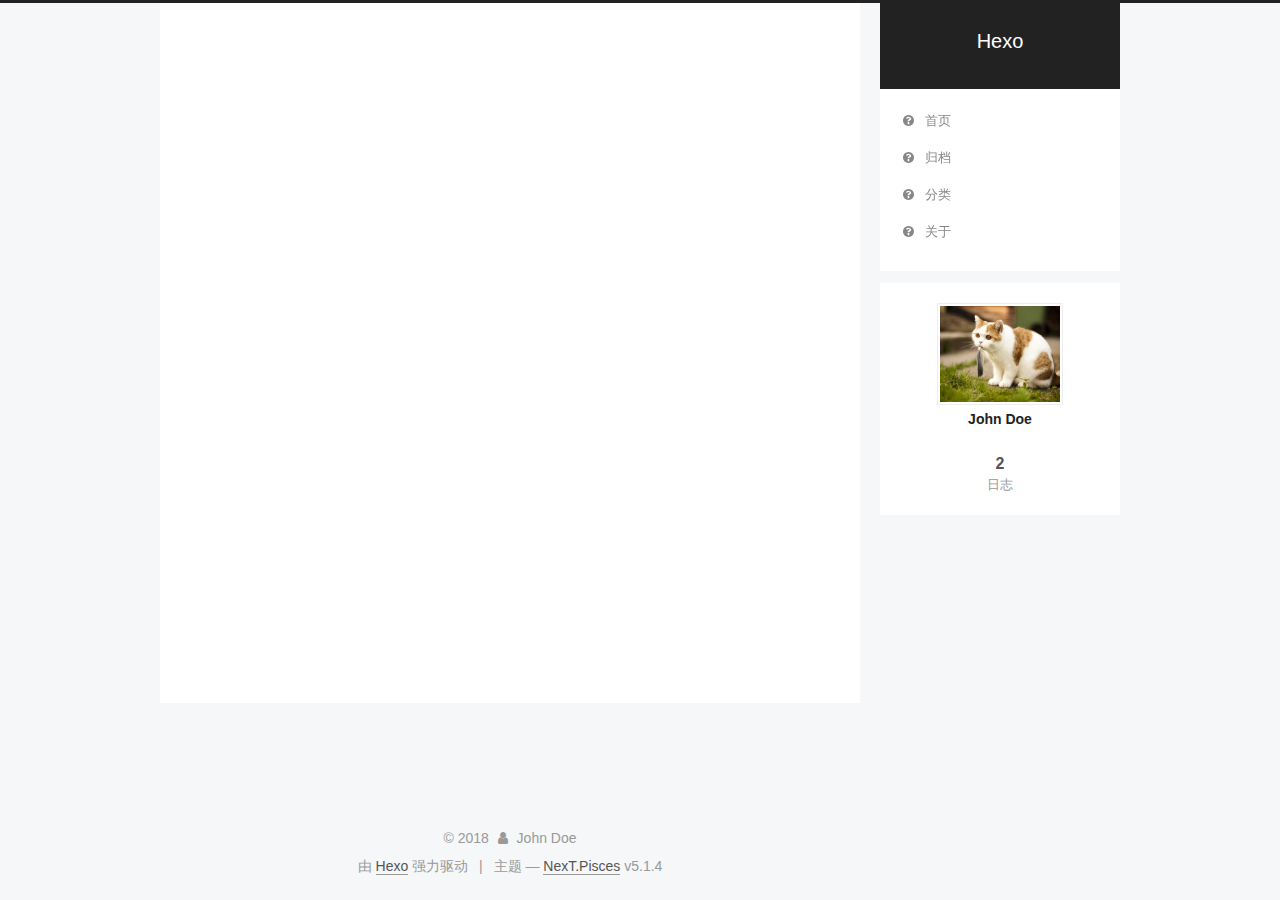
==== commit ec9070de: "Site updated: 2018-03-16 17:59:39" ====
--- a/archives/index.html
+++ b/archives/index.html
@@ -247,7 +247,7 @@
         
           
         
-        嗯..! 目前共计 1 篇日志。 继续努力。
+        嗯..! 目前共计 2 篇日志。 继续努力。
       </span>
 
       
@@ -294,6 +294,43 @@
 
       
 
+        
+        
+        
+
+        
+        
+
+        
+
+  <article class="post post-type-normal" itemscope itemtype="http://schema.org/Article">
+    <header class="post-header">
+
+      <h2 class="post-title">
+        
+            <a class="post-title-link" href="/2018/03/16/LinearRegression/" itemprop="url">
+              
+                <span itemprop="name">线性回归分析</span>
+              
+            </a>
+        
+      </h2>
+
+      <div class="post-meta">
+        <time class="post-time" itemprop="dateCreated"
+              datetime="2018-03-16T14:49:03+08:00"
+              content="2018-03-16" >
+          03-16
+        </time>
+      </div>
+
+    </header>
+  </article>
+
+
+
+      
+
     </div>
   </div>
   
@@ -349,7 +386,7 @@
               
                 <a href="/归档">
               
-                  <span class="site-state-item-count">1</span>
+                  <span class="site-state-item-count">2</span>
                   <span class="site-state-item-name">日志</span>
                 </a>
               </div>
@@ -357,15 +394,6 @@
 
             
 
-            
-              
-              
-              <div class="site-state-item site-state-tags">
-                
-                  <span class="site-state-item-count">1</span>
-                  <span class="site-state-item-name">标签</span>
-                
-              </div>
             
 
           </nav>
--- a/css/main.css
+++ b/css/main.css
@@ -1823,7 +1823,7 @@
   width: 4px;
   height: 4px;
   border-radius: 50%;
-  background: #fff4cf;
+  background: #ff09ff;
 }
 .links-of-blogroll {
   font-size: 13px;
